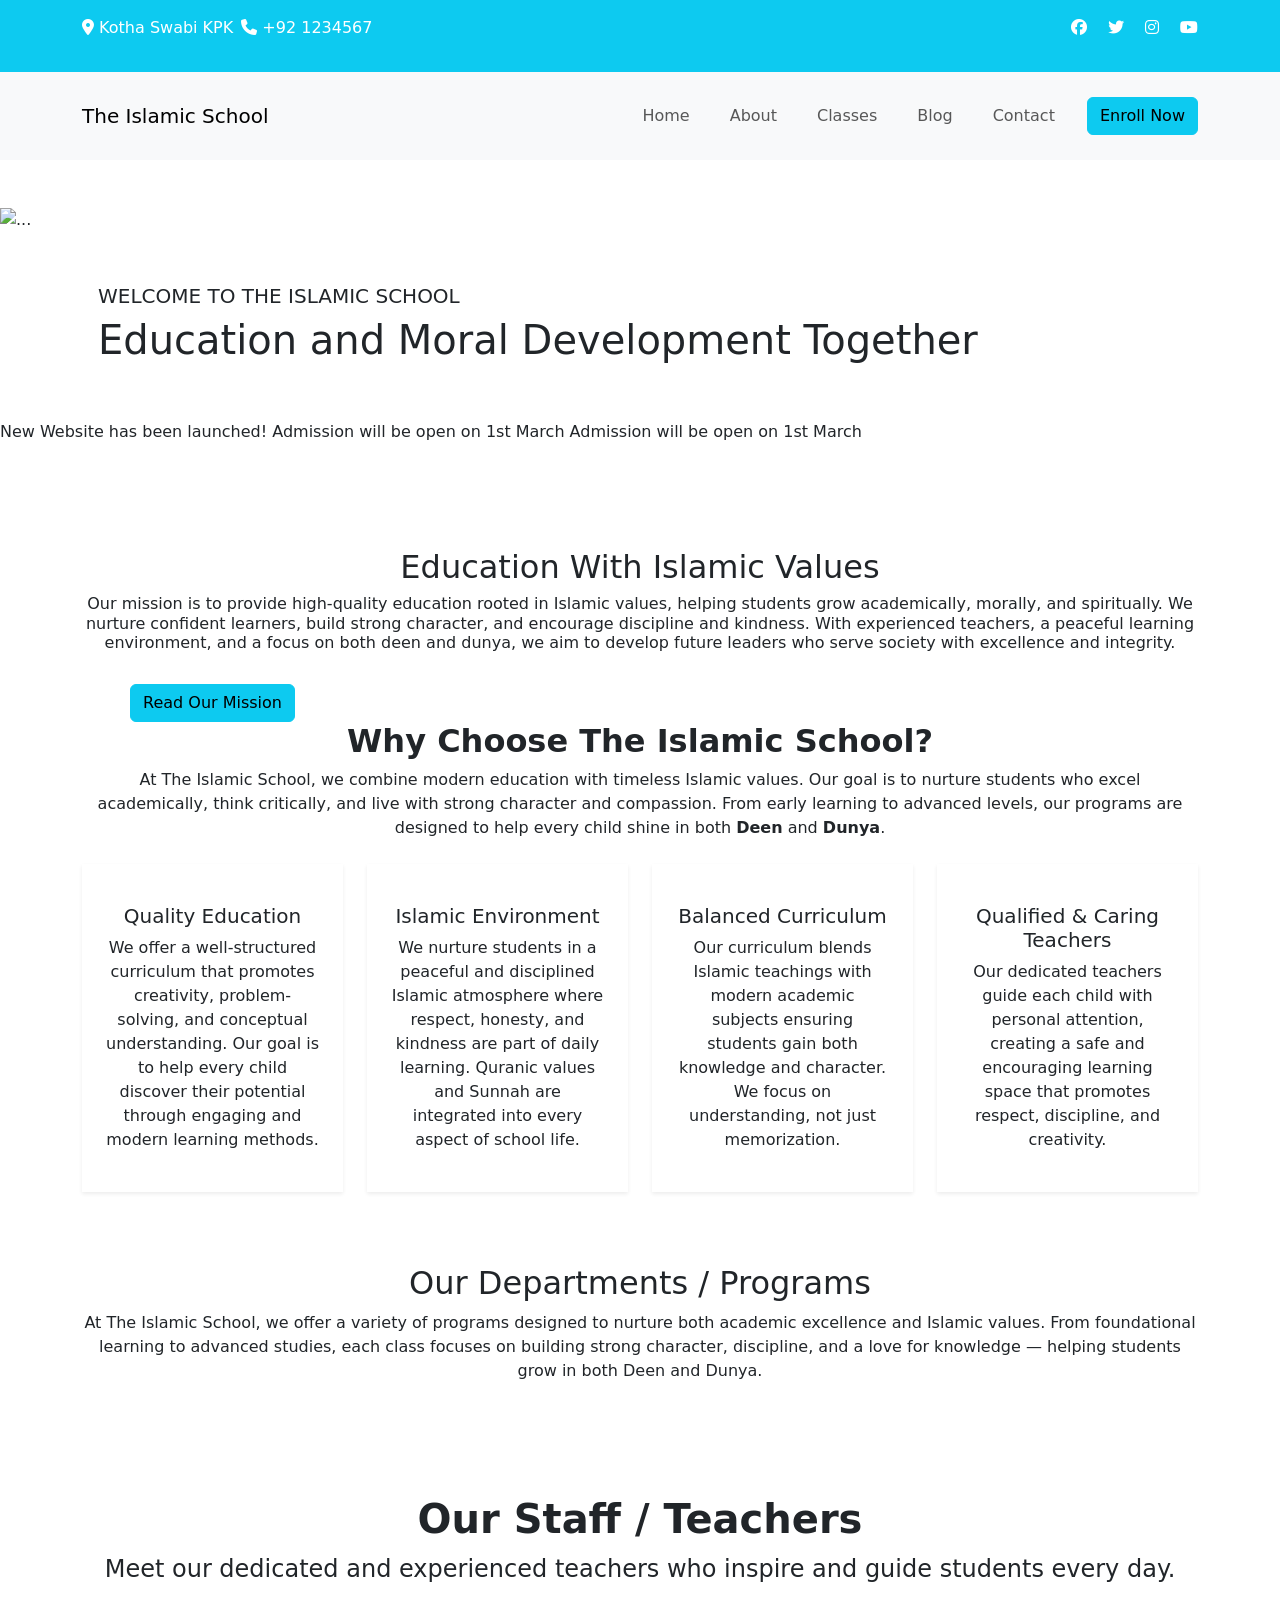
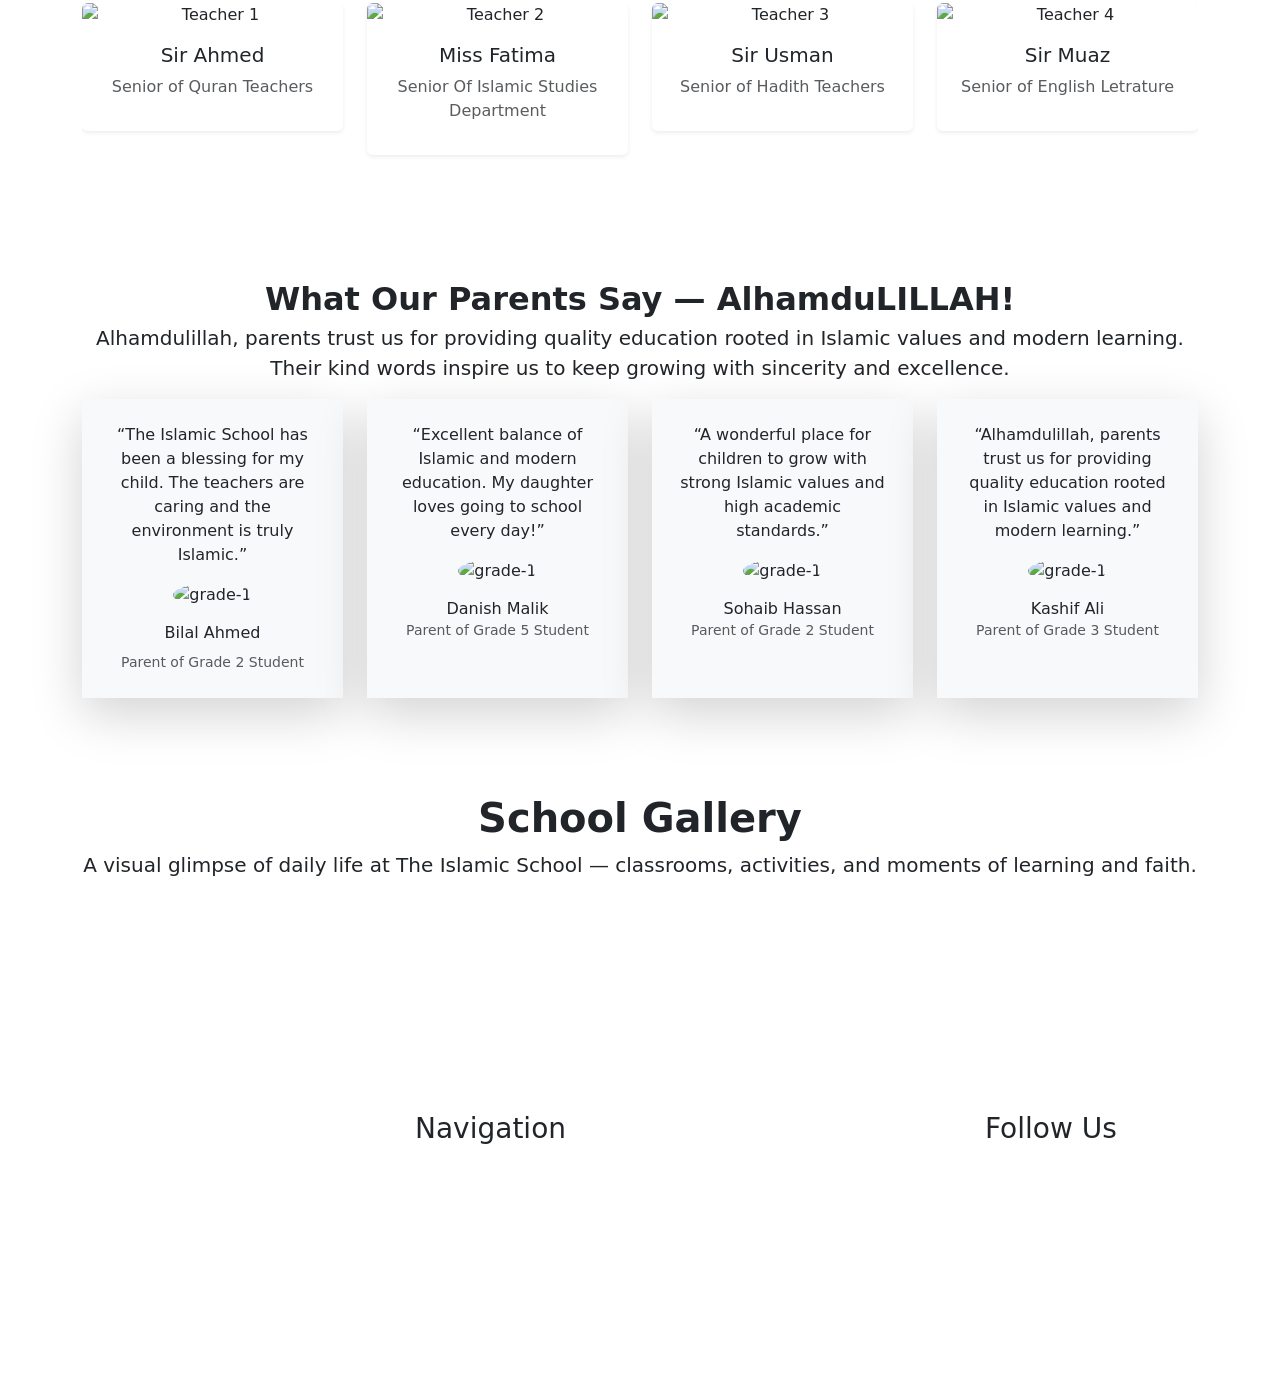
==== index.html @ 8e424a26 "Add files via upload" ====
<!DOCTYPE html>
<html lang="en">
<head>
    <meta charset="UTF-8">
    <meta name="viewport" content="width=device-width, initial-scale=1.0">
    <title>Document</title>
    <link href="https://fonts.googleapis.com/css2?family=Amiri:wght@700&family=Concert+One&display=swap" rel="stylesheet">

     <link rel="stylesheet" href="https://cdnjs.cloudflare.com/ajax/libs/font-awesome/6.5.0/css/all.min.css">

    <link href="https://cdn.jsdelivr.net/npm/bootstrap@5.0.2/dist/css/bootstrap.min.css" rel="stylesheet" integrity="sha384-EVSTQN3/azprG1Anm3QDgpJLIm9Nao0Yz1ztcQTwFspd3yD65VohhpuuCOmLASjC" crossorigin="anonymous">
    <link rel="stylesheet" href="assets/css/style.css">
</head>
<body>  
      <!-- Topbar Start -->
    <div class="topbar expand-lg bg-info py-3"> 
        <div class="container d-flex justify-content-between align-items-start text-white ">
         
         <div class="d-flex justify-content-between gap-2 align-items-start">
            <p>  <i class="fa-solid fa-location-dot"></i>
          <a 
  class="text-white text-decoration-none" 
  href="https://www.google.com/maps?q=kotha+swabi+kpk+pakistan" 
  target="_blank">Kotha Swabi KPK
</a></p>
<p>
    <i class="fa-solid fa-phone "></i>
    <a href="tel:+923001234567" class="text-white text-decoration-none">
      +92 1234567
    </a>
  </p>
        </div>
      
        <div>
        <a class="text-white me-3 " href="#"><i class="fa-brands fa-facebook"></i></a>
        <a class="text-white me-3" href="#"><i class="fa-brands fa-twitter"></i></a>
        <a class="text-white me-3" href="#"><i class="fa-brands fa-instagram"></i></a>
        <a class="text-white " href="#"><i class="fa-brands fa-youtube"></i></a>
      </div>
     </div>
     </div>
   
    <!-- Topbar End -->
    
   <!-- Navbar START -->
    <nav class="navbar navbar-expand-lg navbar-light bg-light py-4">
  <div class="container">
    <a class="navbar-brand text-nowrap" href="#">The Islamic School</a>
    <button class="navbar-toggler navbar-toggler-icon-white"
 type="button" data-bs-toggle="collapse" data-bs-target="#navbarNav" aria-controls="navbarNav" aria-expanded="false" aria-label="Toggle navigation">
      <span class="navbar-toggler-icon"></span>
    </button>
    <div class="collapse navbar-collapse" id="navbarNav">
      <ul class="navbar-nav ms-auto align-items-center gap-lg-4">
        <li class="nav-item">
          <a class="nav-link " aria-current="page" href="index.html">Home</a>
        </li>
        <li class="nav-item">
          <a class="nav-link" href="about.html">About</a>
        </li>
         <li class="nav-item">
          <a class="nav-link" href="classes.html">Classes</a>
        <li class="nav-item">
          <a class="nav-link" href="blog.html">Blog</a>
        </li>
        <li class="nav-item">
          <a class="nav-link" href="contact.html">Contact</a>
        </li>
       <li class="nav-item">
  <button type="button" class="btn btn-info enroll-btn" onclick="window.location.href='admission.html'">
    Enroll Now
  </button>
</li>

      </ul>
    </div>
  </div>
</nav>
 <!-- NAv End -->


  <!-- START HERO SECTION -->

  <section class="hero expand-lg py-5">

   <div id="carouselExampleIndicators" class="carousel slide" data-bs-ride="carousel">
  <div class="carousel-indicators">
    <button type="button" data-bs-target="#carouselExampleIndicators" data-bs-slide-to="0" class="active" aria-current="true" aria-label="Slide 1"></button>
    <button type="button" data-bs-target="#carouselExampleIndicators" data-bs-slide-to="1" aria-label="Slide 2"></button>
    <button type="button" data-bs-target="#carouselExampleIndicators" data-bs-slide-to="2" aria-label="Slide 3"></button>
     <button type="button" data-bs-target="#carouselExampleIndicators" data-bs-slide-to="3" aria-label="Slide 4"></button>
  </div>
  <div class="carousel-inner">
    <div class="carousel-item active data-bs-interval=4000">
      <img src="assets/images/banners/istockphoto-1204702618-612x612.jpg" class="d-block w-100" alt="...">
    </div>
    <div class="carousel-item">
      <img src="assets/images/banners/11khan.jpg" class="d-block w-100" alt="...">
    </div>
    <div class="carousel-item">
      <img src="assets/images/banners/premium_photo-1726761617874-2da9bc40a89e.avif" class="d-block w-100" alt="...">
    </div>
     <div class="carousel-item">
      <img src="assets/images/banners/istockphoto-1463898431-612x612.jpg" class="d-block w-100" alt="...">
    </div>
  </div>

</div>

<div class="container">
  <div class="text  expand-lg py-5  ">
   <h5 class="head pt-1 fw-900 px-3">WELCOME TO THE ISLAMIC SCHOOL</h5>
  <h1 class="parag fw-900 px-3 ">Education and Moral Development Together</h1>
 
</div>
</div>
  
  <div class="news-ticker">
  <div class="ticker-content">
    <span>New Website has been launched! </span>
    <span>Admission will be open on 1st March </span>
    <span>Admission will be open on 1st March </span>
  </div>
</div>
 </section>

 <intro-section class="introsection expand-lg py-5 ">
       <div class="container d-flex justify-content-between align-items-center mt-5">
        <div class="picture expand-lg py-5 ">
            </div>
        <div class="our-mission expand-lg"> 
          <h2 class="heading pt-2 px-4 fw-900 text-center" >Education With Islamic Values</h2>
          <h6 class="text-center text-dark">Our mission is to provide high-quality education rooted in Islamic values, helping students grow academically, morally, and spiritually. We nurture confident learners, build strong character, and encourage discipline and kindness. With experienced teachers, a peaceful learning environment, and a focus on both deen and dunya, we aim to develop future leaders who serve society with excellence and integrity.</h6>

            <button   type="button " class="btn btn-info our-mission-btn btn mt-4 mx-5  ">Read Our Mission</button>
       </div>

       </div>
      </intro-section>
       
      <feature class="feature expand-lg py-5">
        <div class="container">
          <h2 class="feature-title fw-bold text-center">Why Choose The Islamic School?</h2>
         <p class="feature-desc text-center text-dark">
         At The Islamic School, we combine modern education with timeless Islamic values. 
      Our goal is to nurture students who excel academically, think critically, and live 
      with strong character and compassion. From early learning to advanced levels, 
      our programs are designed to help every child shine in both <strong>Deen</strong> and <strong>Dunya</strong>.
         </p>
         <div class="feature-card">
          <div class="row mt-4">
  <div class="col-md-6 col-sm-6 col-lg-3 mb-4">
    <div class="feature-box box-1 p-4 shadow-sm">
      <i class="bi bi-book fs-1 text-primary"></i>
      <h5 class="mt-3 text-center hd">Quality Education</h5>
      <p class="text-center text-dark"> We offer a well-structured curriculum that promotes creativity, problem-solving, 
      and conceptual understanding. Our goal is to help every child discover their potential 
      through engaging and modern learning methods.</p>
    </div>
  </div>

  <div class="col-md-6 col-sm-6 mb-4 col-lg-3 ">
    <div class="feature-box box-2 p-4 shadow-sm">
      <i class="bi bi-moon-stars fs-1 text-primary"></i>
      <h5 class="mt-3 text-center hd">Islamic Environment</h5>
      <p class=" text-center text-dark"> We nurture students in a peaceful and disciplined Islamic atmosphere 
      where respect, honesty, and kindness are part of daily learning. 
      Quranic values and Sunnah are integrated into every aspect of school life.</p>
    </div>
  </div>

     <div class="col-md-6 col-sm-6 mb-4 col-lg-3 ">
    <div class="feature-box box-3 p-4 shadow-sm">
      <i class="bi bi-book fs-1 text-primary"></i>
      <h5 class="mt-3 text-center hd">Balanced Curriculum</h5>
      <p class="text-center  text-dark"> Our curriculum blends Islamic teachings with modern academic subjects
          ensuring students gain both knowledge and character. 
          We focus on understanding, not just memorization.</p>
    </div>
  </div>

  <div class="col-md-6 col-sm-6 mb-4 col-lg-3 ">
    <div class="feature-box box-4 p-4 shadow-sm">
      <i class="bi bi-moon-stars fs-1 text-primary"></i>
      <h5 class="mt-3  text-center hd">Qualified & Caring Teachers</h5>
      <p class=" text-center text-dark"> Our dedicated teachers guide each child with personal attention, 
          creating a safe and encouraging learning space that promotes respect, 
          discipline, and creativity.</p>
    </div>
  </div>
</div>

         </div>
         </div>
      </feature>




      <department-section class="department expand-lg py-5">
        <div class="container mt-5">
          <div class="department-title fw-900 text-center"><h2>Our Departments / Programs</h2></div>
          <div class="department-desc text-center text-dark">
            <p>At The Islamic School, we offer a variety of programs designed to nurture both academic excellence and Islamic values. From foundational learning to advanced studies, each class focuses on building strong character, discipline, and a love for knowledge — helping students grow in both Deen and Dunya.</p>
          </div>

        <div class="department-card">
          <div class="row ">
            <div class="col-md-6 col-sm-6 mb-4 col-lg-3">
              <div class="image">
              <img src="assets/images/intro-section/image-00.png" class="img-fluid rounded shadow" alt="">
            </div>
            </div>
            

         
           <div class="col-md-6 col-sm-6 mb-4 col-lg-3">
              <div class="image">
              <img src="assets/images/gallery/images (8).jpg" class="img-fluid rounded shadow" alt="">
            </div>
            </div>
             <div class="col-md-6 col-sm-6 mb-4 col-lg-3">
               <div class="image">
              <img src="assets/images/intro-section/khannn.png" class="img-fluid rounded shadow" alt="">
            </div>
            </div>

              <div class="col-md-6 col-sm-6 mb-4 col-lg-3">
              <div class="image">
              <img src="assets/images/intro-section/kids.jpg" class="img-fluid rounded shadow" alt="">
            </div>
            </div>

          </div>
         
        


         
          <div class="row">
            <div class="col-md-6 col-sm-6 mb-4 col-lg-3">
              <div class="image">
              <img src="assets/images/gallery/images (11).jpg" class="img-fluid rounded shadow" alt="">
            </div>
            </div>
            
           <div class="col-md-6 col-sm-6 mb-4 col-lg-3">
              <div class="image">
              <img src="assets/images/intro-section/lab-boys.webp" class="img-fluid rounded shadow" alt="">
            </div>
            </div>

             <div class="col-md-6 col-sm-6 mb-4 col-lg-3">
               <div class="image">
              <img src="assets/images/intro-section/lab-girls.jpg" class="img-fluid rounded shadow" alt="">
            </div>
            </div>

              <div class="col-md-6 col-sm-6 mb-4 col-lg-3">
              <div class="image">
              <img src="assets/images/intro-section/strike ball.png" class="img-fluid rounded shadow" alt="">
            </div>
            </div>

          </div>
          </div>
          </div>

      </department-section>



    <teacher-section class="teachers-section py-5 bg-light">
  <div class="container text-center">
    <h2 class=" teacher-title fw-bold mb- fs-1">Our Staff / Teachers</h2>
      <p class=" teacher-desc text-center fw-500 fs-4 text-dark">Meet our dedicated and experienced teachers who inspire and guide students every day.</p>
    <div id="teacherCarousel" class="carousel slide carousel-fade" data-bs-ride="carousel" data-bs-interval="3000">
      
    
     

      <div class="carousel-inner">

       
        <div class="carousel-item active">
          <div class="row justify-content-center">
            
            <div class="col-md-6 col-sm-6 col-lg-3 mb-4">
              <div class="card border-0 shadow-sm">
                <img src="assets/images/teachers/teacher-1_compressed.jpg" class="card-img-top rounded" alt="Teacher 1">
                <div class="card-body">
                  <h5 class="card-title">Sir Ahmed</h5>
                  <p class="text-muted"> Senior of Quran Teachers</p>
                </div>
              </div>
            </div>

            <div class="col-md-6 col-sm-6 col-lg-3 mb-4">
              <div class="card border-0 shadow-sm">
                <img src="assets/images/teachers/maths (1) (1).png" class="card-img-top rounded" alt="Teacher 2">
                <div class="card-body">
                  <h5 class="card-title">Miss Fatima</h5>
                  <p class="text-muted">Senior Of Islamic Studies Department</p>
                </div>
              </div>
            </div>

            <div class="col-md-6 col-sm-6 col-lg-3 mb-4">
              <div class="card border-0 shadow-sm">
                <img src="assets/images/teachers/teacher-2_compressed.jpg" class="card-img-top rounded" alt="Teacher 3">
                <div class="card-body">
                  <h5 class="card-title">Sir Usman</h5>
                  <p class="text-muted"> Senior of Hadith Teachers</p>
                </div>
              </div>
            </div>

             <div class="col-md-6 col-sm-6 col-lg-3 mb-4">
              <div class="card border-0 shadow-sm">
                <img src="assets/images/teachers/teacher-5_compressed.jpg" class="card-img-top rounded" alt="Teacher 4">
                <div class="card-body">
                  <h5 class="card-title">Sir Muaz</h5>
                  <p class="text-muted">Senior of English Letrature</p>
                </div>
              </div>
            </div>
          </div>
        </div>

        
        <div class="carousel-item">
          <div class="row justify-content-center">
            
            <div class="col-md-6 col-sm-6 col-lg-3 mb-4">
              <div class="card border-0 shadow-sm">
                <img src="assets/images/teachers/maths.png" class="card-img-top rounded" alt="Teacher 5">
                <div class="card-body">
                  <h5 class="card-title">Miss Ayesha</h5>
                  <p class="text-muted">Senior of Science Department</p>
                </div>
              </div>
            </div>

             <div class="col-md-6 col-sm-6 col-lg-3 mb-4">
              <div class="card border-0 shadow-sm">
                <img src="assets/images/teachers/teacher-1_compressed.jpg" class="card-img-top rounded" alt="Teacher 6">
                <div class="card-body">
                  <h5 class="card-title">Sir Yaseen</h5>
                  <p class="text-muted">Senior Teacher of Tafseer</p>
                </div>
              </div>
            </div>

            <div class="col-md-6 col-sm-6 col-lg-3 mb-4">
              <div class="card border-0 shadow-sm">
                <img src="assets/images/teachers/row-2-column-11.png" class="card-img-top rounded" alt="Teacher 7">
                <div class="card-body">
                  <h5 class="card-title">Sir Salman</h5>
                  <p class="text-muted">Senior of Maths Teachers</p>
                </div>
              </div>
            </div>

             <div class="col-md-6 col-sm-6 col-lg-3 mb-4">
              <div class="card border-0 shadow-sm">
                <img src="assets/images/teachers/phy-ins.jpg" class="card-img-top rounded" alt="Teacher 8">
                <div class="card-body">
                  <h5 class="card-title">Sir Danyal</h5>
                  <p class="text-muted">Physical training Instractor</p>
                </div>
              </div>
            </div>

          </div>
        </div>
      </div>

    </div>
  </div>
</teacher-section>

 <section class="testimonials expand-lg py-5">
  <div class="container mt-5  text-center">
    <div class="testimonials-title fs-2 fw-900 fw-bold  text-center">What Our Parents Say — AlhamduLILLAH!</div>
        <div class="testimonials-desc">
          <p class="fs-5  text-center text-dark">Alhamdulillah, parents trust us for providing quality education rooted in Islamic values and modern learning. Their kind words inspire us to keep growing with sincerity and excellence.</p>
        </div>

        <div class="testimonials-cards">
          <div class="row g-4">
            <div class="col-12 col-sm-6 col-md-6 col-lg-3">
              <div class="cardp shadow-lg p-4 h-100 bg-light">
                 <i class="bi bi-moon-stars fs-1 text-primary"></i>

                <p text-muted>“The Islamic School has been a blessing for my child. The teachers are caring and the environment is truly Islamic.”</p>
                <div class="">
                  <img src="assets/images/parents/grade-1.jpg" class="rounded-circle" alt="grade-1" width="80px" height="80px">
                   <h6 class="mb- mt-3">Bilal Ahmed</h6>
              <small class="text-muted">Parent of Grade 2 Student</small>
                </div>

              </div>
              </div>

                <div class="col-12 col-sm-6 col-md-6 col-lg-3">
              <div class="cardp shadow-lg p-4 h-100 bg-light">
               <i class="bi bi-book fs-1 text-primary"></i>
               <p >“Excellent balance of Islamic and modern education. My daughter loves going to school every day!”</p>
                <div class="">
                  <img src="assets/images/parents/grade-5.jpg" class="rounded-circle" alt="grade-1" width="80px" height="80px">
                   <h6 class="mb-0 mt-3">Danish Malik</h6>
              <small class="text-muted">Parent of Grade 5 Student</small>
                </div>

              </div>
            </div>

              <div class="col-12 col-sm-6 col-md-6 col-lg-3">
              <div class="cardp shadow-lg p-4 h-100 bg-light">
                  <i class="bi bi-book fs-1 text-dark"></i>
                <p>“A wonderful place for children to grow with strong Islamic values and high academic standards.”</p>
                <div class="">
                  <img src="assets/images/parents/grade-2.webp" class="rounded-circle" alt="grade-1" width="80px" height="80px">
                   <h6 class="mb-0 mt-3">Sohaib Hassan</h6>
              <small class="text-muted">Parent of Grade 2 Student</small>
                </div>

              </div>
              </div>


              <div class="col-12 col-md-6 col-sm-6  col-lg-3 ">
                <div class="cardp shadow-lg p-4 h-100 bg-light">
                <i class="bi bi-book fs-1 text-primary"></i>
                <p >“Alhamdulillah, parents trust us for providing quality education rooted in Islamic values and modern learning.”</p>
                <div class="">
                  <img src="assets/images/parents/grade-3.jpg" class="rounded-circle" alt="grade-1" width="80px" height="80px">
                   <h6 class="mb-0 mt-3">Kashif Ali</h6>
              <small class="text-muted">Parent of Grade 3 Student</small>
                </div>

              </div>
              </div>

              </div>
              </div>

 </section>

      <section class="gallery expand-lg py-5 text-center">
        <div class="container">
          <div>
            <h2  class="gallery-title fs-1 fw-900 fw-bold">School Gallery</h2></div>
          <div class="gallery-desc fw-500 fs-5 ">
            <p>A visual glimpse of daily life at The Islamic School — classrooms, activities, and moments of learning and faith.</p>
          </div>
        

        <div class="gallery-cards ">
          <div class="row">
            <div class="col-12 col-sm-6 col-md-6 col-lg-3">
              <div class="image">
               <img src="assets/images/gallery/image-13.jpg" class="img-fluid rounded" alt="" height="250px">
              </div>
             </div>
           


             <div class="col-12 col-sm-6 col-md-6 col-lg-3">
              <div class="image">
               <img src="assets/images/gallery/image-16.jpg" class="img-fluid rounded" alt="" height="250px">
              </div>
             </div>


             <div class="col-12 col-sm-6 col-md-6 col-lg-3">
              <div class="image">
              <img src="assets/images/gallery/image-4.jpg" class="img-fluid rounded" alt="" height="250px">
              </div>
             </div>

              <div class="col-12 col-sm-6 col-md-6 col-lg-3">
              <div class="image">
              <img src="assets/images/gallery/image-6.avif" class="img-fluid rounded" alt="" height="250px">
              </div>
             </div>

          </div>


          <div class="row mt-4">
            <div class="col-12 col-sm-6 col-md-6 col-lg-3">
              <div class="image">
               <img src="assets/images/gallery/image-122 (2).jpg" class="img-fluid rounded" alt="" height="250px">
              </div>
             </div>
           


             <div class="col-12 col-sm-6 col-md-6 col-lg-3">
              <div class="image">
               <img src="assets/images/gallery/image-14.webp" class="img-fluid rounded" alt="" height="250px">
              </div>
             </div>


             <div class="col-12 col-sm-6 col-md-6 col-lg-3">
              <div class="image">
              <img src="assets/images/gallery/images (4).jpg" class="img-fluid rounded" alt="" height="250px">
              </div>
             </div>

              <div class="col-12 col-sm-6 col-md-6 col-lg-3">
              <div class="image">
              <img src="assets/images/gallery/image-22.avif" class="img-fluid rounded" alt="" height="250px">
              </div>
             </div>

          </div>

          <div class="row mt-4">
            <div class="col-12 col-sm-6 col-md-6 col-lg-3">
              <div class="image">
               <img src="assets/images/gallery/image-66.avif" class="img-fluid rounded" alt="" height="250px">
              </div>
             </div>
           


             <div class="col-12 col-sm-6 col-md-6 col-lg-3">
              <div class="image">
               <img src="assets/images/gallery/istockphoto-950609474-1024x1024.jpg" class="img-fluid rounded" alt="" height="250px">
              </div>
             </div>


             <div class="col-12 col-sm-6 col-md-6 col-lg-3">
              <div class="image">
              <img src="assets/images/gallery/image-77.avif" class="img-fluid rounded" alt="" height="250px">
              </div>
             </div>

              <div class="col-12 col-sm-6 col-md-6 col-lg-3">
              <div class="image">
              <img src="assets/images/intro-section/islamic.png" class="img-fluid rounded" alt="" height="250px">
              </div>
             </div>

          </div>

        </div>
        </div>
 </section>


 <section class="footer py-5">
  <div class="container">

    <div class="row">
      <div class="col-12 col-sm-6 col-md-6 col-lg-3">
        <div class="1st text-white">
        <div class="logo"><h3>The Islamic School</h3></div>
        <div class="tagline"><p>Blending Islamic Values with Modern Education</p></div>
        </div>
      </div>

       <div class="col-12 col-sm-6 col-md-6 col-lg-3">
        <div class="2nd">
          <div class="Quick-links px-5">
            <h3>Navigation</h3>
            <ul class="list-unstyled">
              <li ><a class="text-decoration-none text-white" href="#">Home</a></li>
              <li ><a class="text-decoration-none text-white" href="#">About Us</a></li>
              <li ><a class="text-decoration-none text-white" href="#">Classes</a></li>
              <li ><a class="text-decoration-none text-white" href="#">Gallery</a></li>
              <li ><a class="text-decoration-none text-white" href="#">Contact</a></li>
            </ul>

          </div>
        </div>
       </div>

       <div class="col-12 col-sm-6 col-md-6 col-lg-3">
        <div class="2nd">
        <div class="contact text-white">
  <h3>Contact Us</h3>

  <p class="me-3">
   
   <i class="fa-solid fa-location-dot"></i>
          <a 
  class="text-white text-decoration-none" 
  href="https://www.google.com/maps?q=kotha+swabi+kpk+pakistan" 
  target="_blank">Kotha Swabi Kpk
</a>
  </p>

  <p class="me-3">
    <i class="fa-solid fa-phone"></i>
    <a href="tel:+923001234567" class="text-white text-decoration-none">
      +92 1234567
    </a>
  </p>

  <p class="me-3">
    <i class="fa-regular fa-envelope"></i>
    <a href="mailto:info@theislamicschool.com" class="text-white text-decoration-none">
      info@theislamicschool.com
    </a>
  </p>
</div>

      </div>
      </div>
       <div class="col-12 col-sm-6 col-md-6 col-lg-3">
        <div class="4th">
          <div class="social-madia-links px-5">
            <h3>Follow Us</h3>
            <ul class="list-unstyled ">
              <li><a class="text-white me-3 text-decoration-none  " href="#"><i class="fa-brands fa-facebook"></i>Facebook</a></li>
              <li><a class="text-white me-3  text-decoration-none " href=""><i class="fa-brands fa-instagram"></i>Instagram</a></li>
              <li><a class="text-white me-3 text-decoration-none " href=""><i class="fa-brands fa-youtube"></i>YouTube</a></li>
              <li><a class="text-white me-3 text-decoration-none " href=""><i class="fa-brands fa-whatsapp"></i>WhatsApp</a></li>
              <li><a class="text-white text-decoration-none  " href="#"><i class="fa-brands fa-twitter"></i>Twitter</a></li>
            </ul>
            
          </div>
        </div>
       </div>
    </div>

    <div class="row">
      <div class="col-12 ">
        <div class="copy-right text-center text-white ">
          <h6>© 2025 The Islamic School — All Rights Reserved</h6>
          <h6> <i>Made with by "Muhammad Ahsan Bashir”</i></h6>
        </div>
      </div>
    </div>

  </div>

  <button id="scrollTopBtn"><i class="fa-solid fa-arrow-up"></i></button>

 </section>

 <script src="https://cdn.jsdelivr.net/npm/bootstrap@5.0.2/dist/js/bootstrap.bundle.min.js" integrity="sha384-MrcW6ZMFYlzcLA8Nl+NtUVF0sA7MsXsP1UyJoMp4YLEuNSfAP+JcXn/tWtIaxVXM" crossorigin="anonymous"></script>   

 <script>
  const scrollBtn = document.getElementById("scrollTopBtn");

  window.addEventListener("scroll", () => {
    if (window.scrollY > 300) {
      scrollBtn.style.display = "block";
    } else {
      scrollBtn.style.display = "none";
    }
  });

  scrollBtn.addEventListener("click", () => {
    window.scrollTo({
      top: 0,
      behavior: "smooth"
    });
  });



</script>


</body>
</html>
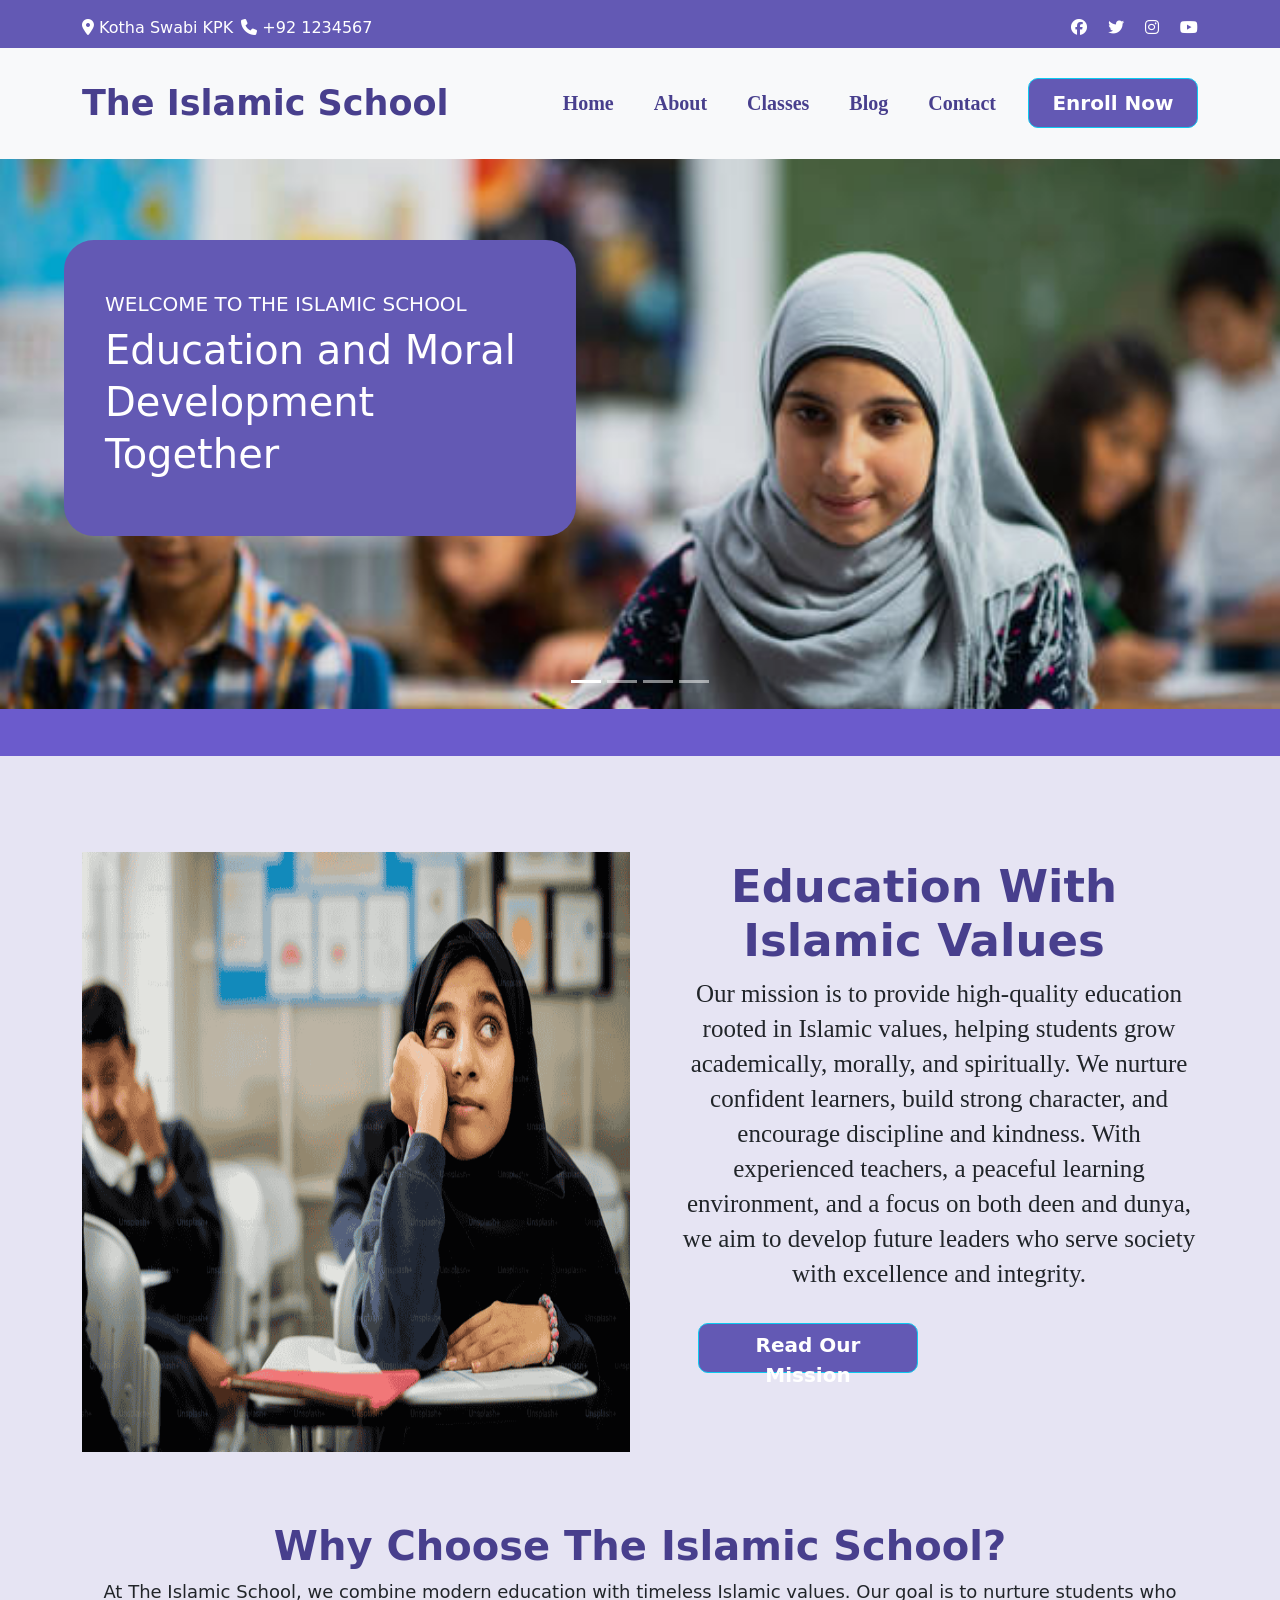
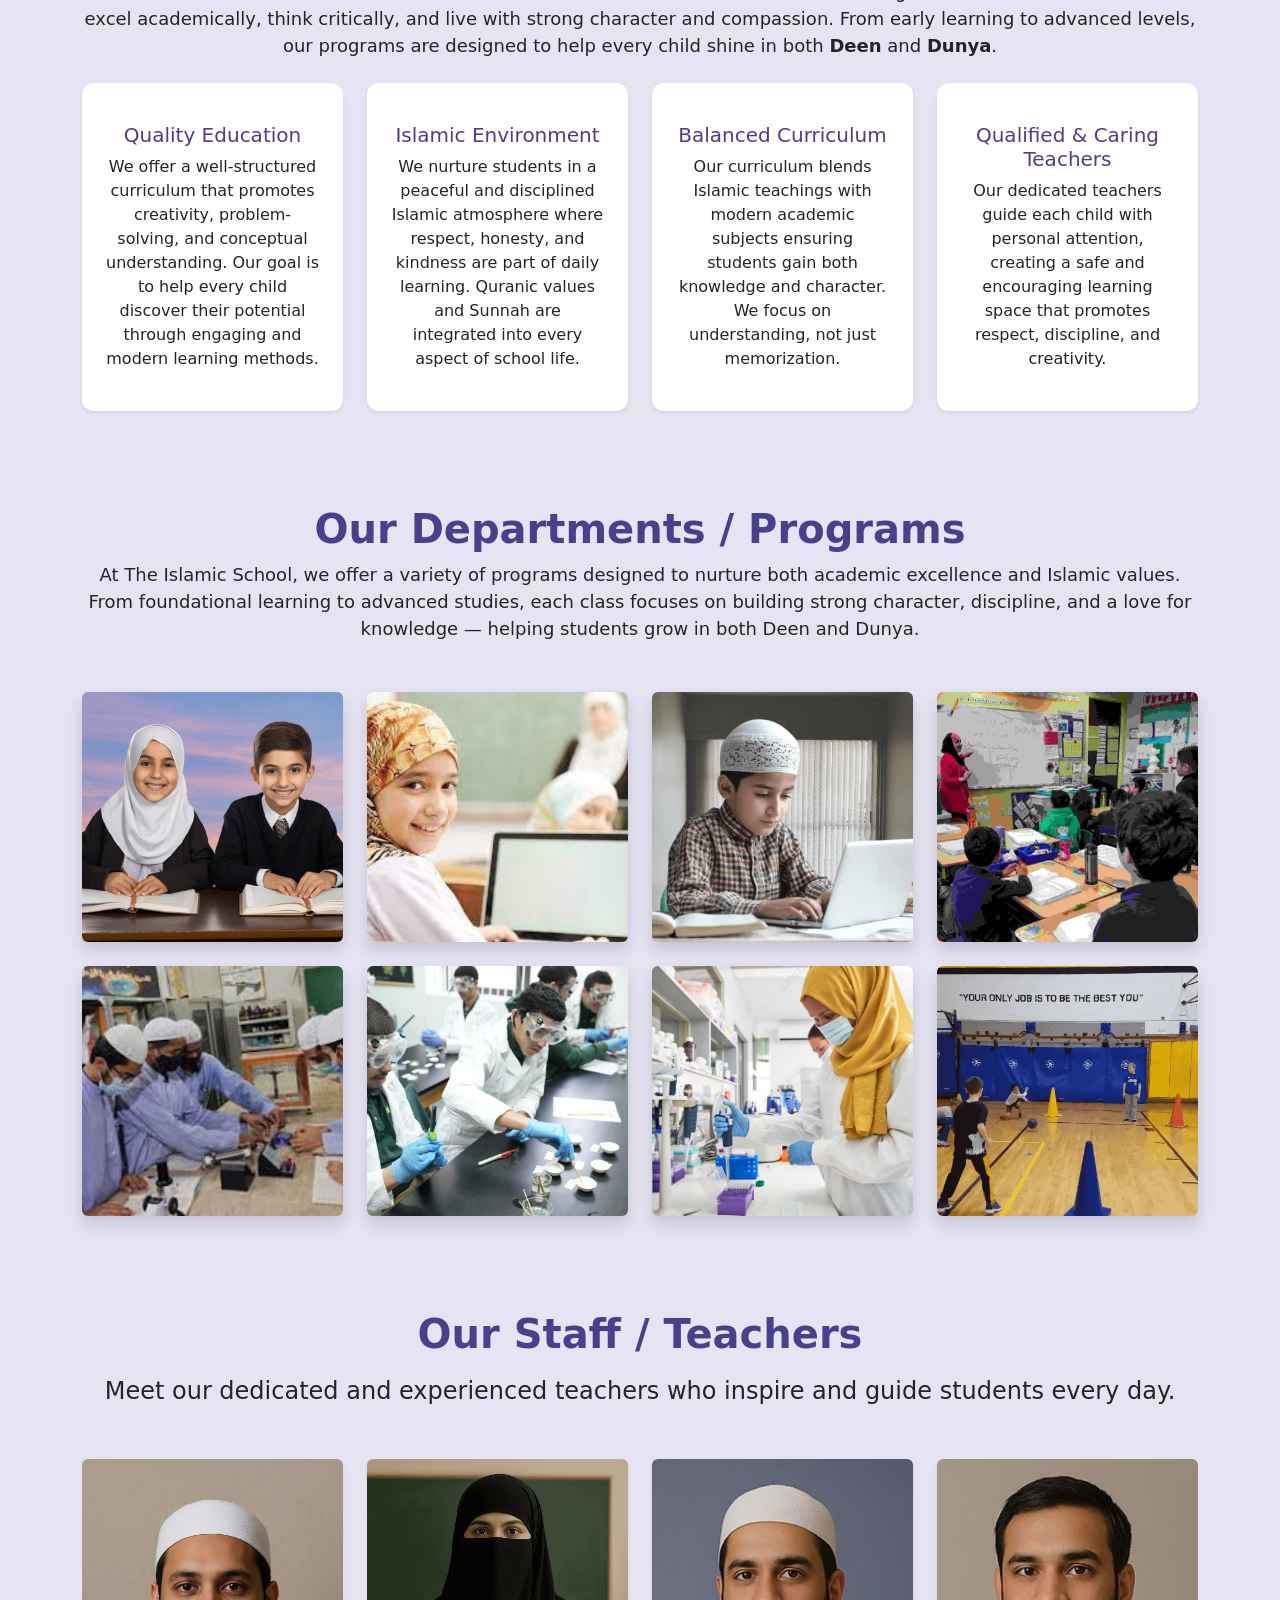
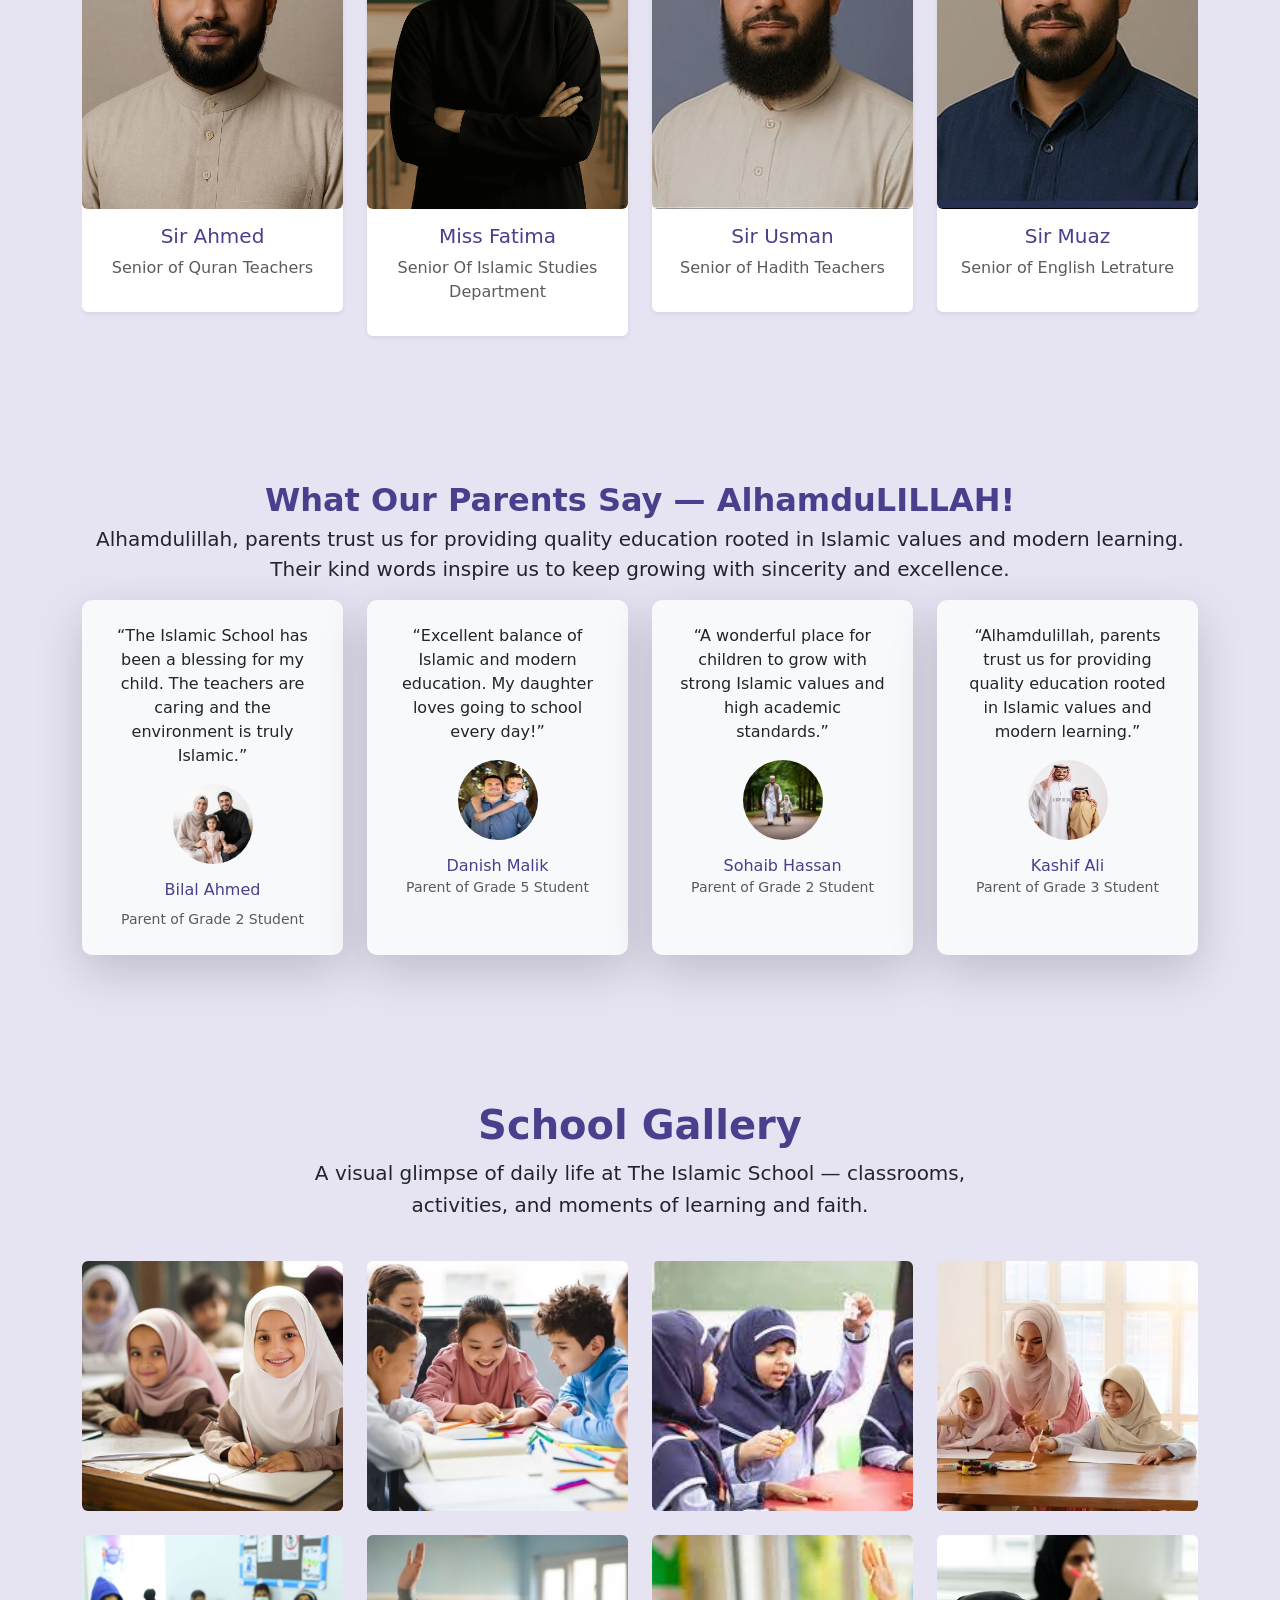
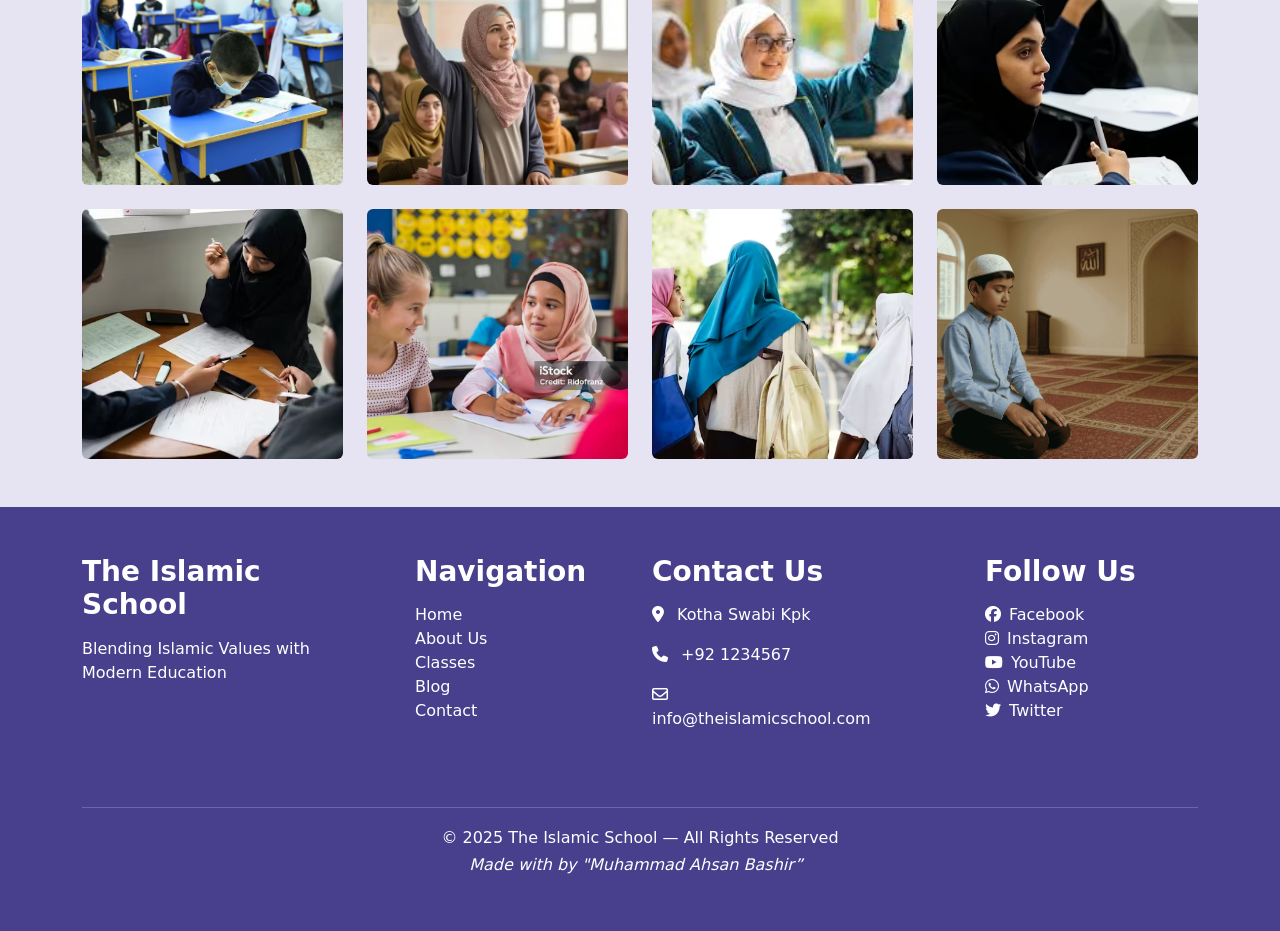
==== commit 2ff6a10c: "Add files via upload" ====
--- a/index.html
+++ b/index.html
@@ -333,7 +333,7 @@
             
             <div class="col-md-6 col-sm-6 col-lg-3 mb-4">
               <div class="card border-0 shadow-sm">
-                <img src="assets/images/teachers/maths.png" class="card-img-top rounded" alt="Teacher 5">
+                <img src="assets/images/teachers/maths (1) (1).png" class="card-img-top rounded" alt="Teacher 5">
                 <div class="card-body">
                   <h5 class="card-title">Miss Ayesha</h5>
                   <p class="text-muted">Senior of Science Department</p>
@@ -569,11 +569,11 @@
           <div class="Quick-links px-5">
             <h3>Navigation</h3>
             <ul class="list-unstyled">
-              <li ><a class="text-decoration-none text-white" href="#">Home</a></li>
-              <li ><a class="text-decoration-none text-white" href="#">About Us</a></li>
-              <li ><a class="text-decoration-none text-white" href="#">Classes</a></li>
-              <li ><a class="text-decoration-none text-white" href="#">Gallery</a></li>
-              <li ><a class="text-decoration-none text-white" href="#">Contact</a></li>
+              <li ><a class="text-decoration-none text-white" href="index.html">Home</a></li>
+              <li ><a class="text-decoration-none text-white" href="about.html">About Us</a></li>
+              <li ><a class="text-decoration-none text-white" href="classes.html">Classes</a></li>
+              <li ><a class="text-decoration-none text-white" href="blog.html">Blog</a></li>
+              <li ><a class="text-decoration-none text-white" href="contact.html">Contact</a></li>
             </ul>
 
           </div>
--- a/assets/css/style.css
+++ b/assets/css/style.css
@@ -0,0 +1,1504 @@
+
+body{
+  background-color: #F8F9FA;
+}
+.abc a{
+    padding-right: 10px;
+}
+
+.topbar{
+  height:3rem;
+     flex-wrap: wrap;
+      background-color:#6359b4 !important;
+}
+
+.topbar .container {
+  flex-wrap: wrap;
+  gap: 10px;
+}
+.topbar a {
+  text-decoration: none;
+}
+
+.topbar a:hover {
+  color: #ffda79 !important;  /* soft golden shade */
+  text-decoration: underline !important;
+}
+.topbar i:hover {
+  transform: scale(1.2);
+  transition: transform 0.3s ease;
+  color: #ffda79;
+}
+
+@media (max-width: 414px) {
+  .topbar .container {
+    font-size: 13px;
+  }
+}
+
+
+.navbar-brand{
+ 
+ font-family:"Ameri" serif;
+font-size: 35px;
+font-weight: 700;
+color: #483F8D !important; 
+} 
+
+.navbar {
+  position: sticky;
+  top: 0;
+  z-index: 999;
+}
+
+.navbar-nav {
+    height: auto;
+}
+ .nav-link{
+      font-size: 20px;
+      font-weight: 900;
+      font-family: "Concert One", cursive;
+      text-decoration: none;
+      color: #483F8D !important;
+    
+     
+}
+.navbar-nav .nav-link{
+    display: block;
+}
+
+.navbar-nav .nav-link  {
+    position: relative;
+    transition: color 0.3s ease;
+}
+
+.navbar-nav .nav-link::after{
+    content: '';
+    position: absolute;
+    left: 0;
+    bottom: -10px;
+    width: 0;
+    height: 2px;
+    background-color: #483F8D !important;
+    transition: width 0.3s ease;
+}
+@media (max-width:600px){
+  .navbar-nav .nav-link::after{
+    content: '';
+    position: absolute;
+    left: 0;
+    bottom: 2px !important;
+    width: 0;
+    height: 2px;
+    background-color: #483F8D !important;
+    transition: width 0.3s ease;
+
+}
+}
+
+.navbar-nav .nav-link:hover::after,
+.navbar-nav .nav-link.active::after{
+     background-color: #483F8D !important;
+    width: 100%;
+}
+
+.navbar-nav .nav-link::after {
+  transition: width 0.3s ease, background-color 0.3s ease;
+}
+
+
+
+.navbar-nav .nav-link:hover{
+    color: rgb(5, 29, 58) !important;
+    
+    transform: scale(1.05);
+   
+}
+.navbar-toggler{
+    color:  #483F8D !important;
+}
+.enroll-btn{
+     width: 170px;
+     height: 50px;
+       background-color: #6359b4 !important;
+     border-radius: 10px ;
+     font-size: 20px;
+     font-weight: 700;
+     color:#fff;
+     transition: 0.3s ease;
+
+}
+
+.enroll-btn:hover{
+     background-color: #6359b4 ;
+    color: white;
+     transform: scale(1.05);
+     box-shadow: 0px 2px 5px   #827da7 ;
+   
+
+}
+
+section{
+  margin-top: 0;
+ 
+}
+.carousel{
+  position: relative;
+}
+.carousel-caption {
+  background: rgba(0, 0, 0, 0.5);
+  border-radius: 10px;
+  padding: 15px;
+  
+}
+ 
+.carousel-caption h5, 
+.carousel-caption p {
+  color: #ffffff;
+}
+.hero {
+    margin-top: 0 !important;
+    padding-top: 0 !important;
+}
+
+.carousel {
+    margin-top: 0 !important;
+}
+
+.button{
+    background-color: rgba(0, 0, 0, 0.5); 
+     border-radius: 10px;
+     padding: 5px;
+
+}
+.carousel-item img{
+  height: 550px;
+  object-fit: cover;
+
+}
+
+.carousel-item img {
+  height: 550px;
+  object-fit: cover;
+  filter: brightness(90%); /* Optional - darken bg for better text visibility */
+}
+
+@media (max-width: 768px) {
+  carousel-item img{
+     height: 300px;
+     object-fit: cover;
+
+  }
+ 
+}
+
+.navbar-toggler {
+  border-color: #483F8D !important;
+}
+.navbar-toggler {
+  margin-left: auto;
+}
+@media (max-width: 400px) {
+  .navbar-brand {
+    font-size: 32px;
+  }
+}
+
+
+.navbar-toggler-icon {
+  background-image: url("data:image/svg+xml,%3csvg viewBox='0 0 30 30' xmlns='http://www.w3.org/2000/svg'%3e%3cpath stroke='rgba(72,63,141,1)' stroke-width='4' stroke-linecap='round' d='M4 7h22M4 15h22M4 23h22'/%3e%3c/svg%3e");
+}
+
+.text{
+  width: 40%;
+  min-width: 260px;
+  padding: 25px;
+  background-color:#6359b4;
+  border-radius: 30px;
+  color: #fff;
+  font-weight: 900;
+  position: absolute;
+  
+  top: 240px; 
+  left: 5%;
+
+  z-index: 10;
+}
+
+.text h5{
+  font-size: 18px;
+}
+
+.text h1{
+  font-size: 32px;
+  line-height: 1.3;
+}
+
+
+.text h5{
+  font-size: 20px !important;
+}
+.text h1{
+font-size: 40px !important;
+}  
+
+@media (max-width: 768px){
+  .text{
+    width: 80%;
+    left: 50%;
+    transform: translateX(-50%);
+    top: 190px;  
+    text-align: center;
+  }
+
+  .text h1{
+    font-size: 24px;
+  }
+}
+
+
+ .news-ticker{
+  width: 100%;
+  background: #6b5bcc; 
+  color: #fff;
+  overflow: hidden;
+  white-space: nowrap;
+  padding: 10px 0;
+  font-size: 18px;
+  display: flex;
+  align-items: center; 
+}
+
+  
+
+.ticker-content span{
+  padding-right: 100px;
+}
+
+.ticker-content {
+  display: inline-block;
+  padding-left: 100%;
+  animation: scrollText 15s linear infinite;
+ 
+}
+
+@keyframes scrollText {
+  0% { transform: translateX(0); }
+  100% { transform: translateX(-100%); }
+} 
+
+ .introsection .container{
+
+    width:90% ;
+    display: flex;
+    justify-content: center;
+    align-items: center;
+    gap:20px;
+  }
+
+
+.picture{
+  width: 50%;
+  height: 600px;
+  background-color: #6359b4;
+  background-image: url("../images/intro-section/width_800.png");
+  background-size:100% 600px;
+  background-position:center;
+}
+
+.our-mission{
+  width: 50%;
+  height: 600px;
+  /* background-color: #6359b4; */
+ 
+}
+
+.our-mission h2{
+  font-family:"ameri" serif;
+  font-size: 45px;
+  color: #483F8D;
+  
+}
+
+.our-mission h6{
+     font-family: serif;
+     font-size: 25px;
+     color: #483F8D;
+     padding-left: 30px;
+     line-height: 35px;
+}
+
+.our-mission-btn{
+     width: 220px;
+     height: 50px;
+     background-color: #6359b4 !important;
+     border-radius: 10px ;
+     font-size: 20px;
+     font-weight: 700;
+     color:#fff;
+     transition: 0.3s ease;
+  
+    
+
+}
+
+.our-mission-btn:hover{
+     background-color: #6359b4 ;
+     color: white;
+     transform: scale(1.05);
+     box-shadow: 0px 2px 5px   #827da7 ;
+  
+}
+
+@media (max-width:992px){
+  .introsection .container{
+    flex-direction: column;
+    align-items: center;
+    gap:40px;
+    margin-top: 20px;
+  }
+
+  .container .picture{
+     width: 100%;
+     height: 600px;
+  }
+  .container .our-mission{
+     width: 100%;
+     height: auto;
+  }
+   .our-mission h2{
+    font-size: 32px;
+    font-weight: 700;
+  } 
+  .our-mission h6{
+    font-size: 18px;
+    line-height: 25px;
+    padding: 10px ;
+      font-weight: 500;
+  }
+
+  .our-mission-btn {
+    margin: 20px auto;
+  }
+}
+
+
+
+ 
+
+
+.feature .container{
+  margin-top: 70px;
+ 
+}
+
+
+.feature-box {
+  border-radius: 12px;
+  background-color: #fff;
+  transition: 0.3s ease;
+  color: #483F8D;
+}
+
+.feature-box {
+  height: 100%;
+  min-height: 320px;
+
+}
+.feature-box p{
+   font-family:"ameri" serif;
+}
+
+.feature-box:hover {
+  transform: translateY(-8px) scale(1.02);
+  box-shadow: 0 6px 20px rgba(99, 89, 180, 0.2);
+}
+
+
+.feature-title {
+  color: #483F8D;
+  font-size: 40px;
+   font-family:"ameri" serif;
+}
+.feature-desc {
+  color: #6359b4;
+  font-size: 18px;
+   font-family:"ameri" serif;
+}
+
+@media (max-width:768px) {
+
+.feature .container{
+  margin-top: 40px;
+}
+  .feature-box {
+    text-align: center;
+    padding: 10px 10px;
+  }
+  .feature-title {
+    font-size: 32px;
+  }
+  .feature-desc {
+  color: #6359b4;
+  font-size: 18px;
+  font-weight: 500;
+}
+   .feature-box h5 {
+    font-size: 24px;
+    font-weight: 700;
+  }
+ .feature-box p{
+  font-size: 18px;
+  line-height: 20px;
+ }
+}
+
+.department .container{
+  margin-top:70px !important;
+  color: #483F8D;
+  font-family: "Ameri" serif;
+
+}
+.department-title h2{
+  font-size: 40px;
+  font-weight: 700;
+   font-family: "Ameri" serif;
+}
+.department-desc p{
+  font-size: 18px;
+  font-weight: 400;
+   font-family: "Ameri" serif;
+}
+.department .department-desc {
+  margin-bottom: 50px !important;
+}
+
+
+.department-card .image img {
+  width: 100%;
+  height: 250px; 
+  object-fit: cover;
+  border-radius: 10px;
+}
+.department-card .row-2 .image img {
+  width: 100%;
+  height: 250px;
+  object-fit: cover;
+  border-radius: 10px;
+}
+
+.department-card .image img {
+  transition: transform 0.3s ease, box-shadow 0.3s ease;
+}
+
+.department-card .image img:hover {
+  transform: scale(1.05);
+  box-shadow: 0 5px 15px rgba(0,0,0,0.15);
+}
+
+@media (min-width: 768px) {
+  .department-card .image img {
+    height: 250px;
+  }
+}
+@media (max-width: 767px) {
+  .department-card .image img {
+    height: 200px;
+  }
+}
+@media (max-width:991px){
+  .container .introsection .feature .department{
+    margin-top: 50px;
+
+  }
+}
+
+
+.teachers-section .container {
+  margin-top:70px;
+}
+.teachers-section .card img {
+  height: 350px;
+  object-fit: cover;
+  transition: transform 0.4s ease;
+}
+
+ .teachers-section .card:hover img {
+  transform: scale(1.08);
+}
+.teachers-section .teacher-desc {
+
+  margin-bottom: 50px;
+}
+.card-body h5 {
+  color: #483F8D;
+
+
+}
+.teachers-section .card-body {
+  padding-top: 15px;
+}
+
+.teacher-title  {
+  color: #483F8D;
+  margin-bottom: 15px;
+
+}
+.teacher-desc{
+  color: #483F8D;
+   margin-bottom: 40px;
+  font-size: 1.2rem;
+
+}
+.carousel-item {
+  transition: transform 0.8s ease-in-out, opacity 0.8s ease-in-out;
+}
+
+
+@media (max-width:465px){
+  .teachers-section .card img {
+  height: 450px;
+  object-fit: cover;
+  transition: transform 0.4s ease;
+}
+}
+
+
+
+.testimonials {
+   margin-top: 20px ;
+}
+.testimonials-title ,h6{
+  color: #483F8D;
+}
+.testimonials .cardp {
+  transition: transform 0.4s ease, box-shadow 0.4s ease;
+  border-radius: 10px;
+}
+
+.testimonials .cardp:hover {
+  transform: translateY(-10px);
+  box-shadow: 0 10px 25px rgba(0, 0, 0, 0.15);
+}
+
+
+@media (max-width:465px){
+  .testimonials .cardp  {
+  height: 450px;
+  object-fit: cover;
+  transition: transform 0.4s ease;
+}
+
+}
+
+ body{
+   background-color: #6459b428;
+  
+} 
+
+.gallery .container{
+  margin-top: 50px;
+  transition: transform 0.4s ease;
+
+}
+ 
+.gallery-cards .image:hover img {
+  transform: scale(1.05);
+  box-shadow: 0 6px 20px rgba(0,0,0,0.15);
+  transition: transform 0.5s ease, box-shadow 0.5s ease;
+} 
+
+.gallery-title{
+  color: #483F8D;
+  font-weight:  900px ;
+ 
+}
+
+.gallery-desc{
+ 
+   margin-bottom: 40px;
+
+}
+.gallery .image img {
+  height: 250px;
+  object-fit: cover;
+  
+}
+
+.gallery-title h2 {
+  letter-spacing: 1px;
+  margin-bottom: 10px;
+}
+.gallery-desc p {
+  max-width: 700px;
+  margin: 0 auto;
+  line-height: 1.6;
+}
+
+
+@media (max-width:465px){
+  .gallery-cards .image img {
+  height: 350px;
+  object-fit: cover;
+  transition: transform 0.4s ease;
+}
+.gallery .row  div {
+    margin-bottom: 15px;
+  }
+}
+
+.footer {
+  background-color: #483F8D;
+  color: white;
+  padding-bottom: 30px;
+}
+.footer h5, .footer h3 {
+  margin-bottom: 15px;
+  font-weight: 700;
+}
+.footer .col-lg-3 {
+  margin-bottom: 20px;
+}
+.footer a:hover {
+  color: #ffda79 !important;  /* soft golden shade */
+  text-decoration: underline !important;
+}
+.footer i {
+  margin-right: 8px;
+}
+.footer i:hover {
+  transform: scale(1.2);
+  transition: transform 0.3s ease;
+  color: #ffda79;
+}
+.copy-right {
+  margin-top: 40px;
+  font-size: 14px;
+  border-top: 1px solid rgba(255,255,255,0.2);
+  padding-top: 20px;
+}
+.copy-right h6{
+  color: #fff;
+}
+
+
+
+.footer a, .footer i { transition: all 0.3s ease; }
+
+@media (max-width: 576px) {
+  .footer .col-12 {
+    text-align: center;
+    padding: 15px 0;
+  }
+}
+@media (max-width:768px){
+  .footer .col-lg-3{ 
+    text-align:center;
+    margin-bottom:25px; 
+  }
+}
+
+@media (max-width: 992px) and (min-width: 768px) {
+  .footer .row {
+    text-align: center;        
+  }
+}
+
+
+#scrollTopBtn {
+  position: fixed;
+  bottom: 20px;
+  right: 20px;
+  background-color:#120382 ;
+  color: #fff;
+  border: none;
+  border-radius: 50%;
+  width: 45px;
+  height: 45px;
+  padding-left: 14px;
+  font-size: 20px;
+  cursor: pointer;
+  display: none;
+  transition: 0.3s ease;
+  z-index: 999;
+}
+
+
+/* Contact-Section Start */
+
+.contact-page{
+    background-color: #6459b428;}
+.contact-title{
+  color: #483F8D !important;
+  font-weight: 900;
+}
+
+.contact-desc{
+  color: #6c757d;
+
+}
+ .contact-form .btn{
+  font-weight: 500;
+  color: #fff;
+  background-color: #483F8D;
+  transition: transform 0.3s ease;
+
+ }
+
+ .contact-form .btn:hover{
+   transform: scale(1.02);
+   box-shadow: 0px 2px 5px   #827da7 ;
+
+ }
+ .info-box i:hover {
+  transform: scale(1.2);
+  transition: transform 0.3s ease;
+ 
+}
+
+ .info-box i{
+    color: #483F8D;
+ }
+
+ .info-box p:hover{
+  color:#483F8D ;
+  text-decoration: underline;
+
+ }
+
+.contact-page .info-box,
+.contact-page form {
+  transition: transform 0.4s ease, box-shadow 0.4s ease;
+}
+
+.contact-page .info-box:hover,
+.contact-page form:hover {
+  transform: translateY(-5px);
+  box-shadow: 0px 6px 15px rgba(0,0,0,0.1);
+}
+
+iframe{
+
+  border:10px solid rgba(95, 158, 160, 0.397);
+  border-radius: 20px;
+}
+/* contact section end */
+
+ /* About Us  section start */
+.heading,.title{
+  color: #483F8D;
+  font-weight:700 ;
+ }
+ .paragraph{
+  line-height:40px;
+  
+ }
+ .about .mission{
+        color: #483F8D ;
+        font-weight: 700;
+       }
+ .mission ul li{
+    line-height: 60px;
+    font-size:20px;
+ }      
+
+ @media (max-width:991px){
+.about .khan{
+        padding-top:50px;
+      }
+.about .bhai{
+        margin-top:-30px;
+      }
+ .about .title{
+        margin-top: 50px;
+       }
+.paragraph{
+          line-height:40px;
+       }    
+ }
+
+ @media (max-width:768px){
+       img{
+       object-fit: cover;
+      max-height: auto;
+      
+       }
+ }
+
+.choose .card{
+  height: 280px;
+  object-fit: cover;
+   box-shadow: 0 5px 15px rgba(0,0,0,0.15);
+  transition: all 0.3s ease;
+}
+
+.choose .card:hover{
+  transform: scale(1.04);
+   
+}
+
+@media (max-width:768px){
+      .choose .card{
+       object-fit: cover;
+       height:220px ;
+ }
+ }
+
+ .choose-title{
+  color: #483F8D;
+  font-weight: bold;
+  margin-bottom: 10px;
+ }
+ .choose-desc{
+  line-height: 30px;
+  font-size: 1.2rem;
+  margin: 0 auto;
+ }
+ .mis{
+   line-height: 30px;
+ }
+
+ @media (max-width: 992px) {
+  .choose .card {
+    object-fit: cover;
+    height:220px ;
+    margin-top:35px ;
+  }
+}
+
+@media (max-width: 1200px){
+      .choose .lala{
+   margin-top: 40px;
+ }
+
+ .choose-desc{
+  line-height: 29px;
+ }
+}
+
+
+
+/* Timeline Section */
+.school-history{
+  background-color: #F8F9FA;
+}
+.timeline {
+  position: relative;
+  margin-left: 20px;
+  border-left: 3px solid #483F8D;
+  padding-left: 30px;
+ 
+}
+
+.timeline-item {
+  margin-bottom: 40px;
+  position: relative;
+}
+
+
+.timeline-dot {
+  width: 20px;
+  height: 20px;
+  background: #483F8D;
+  border-radius: 50%;
+  position: absolute;
+  left: -40px;
+  top: 5px;
+}
+
+.timeline .year {
+  font-weight: bold;
+  color: #483F8D;
+  margin-bottom: 5px;
+}
+
+.timeline .desc {
+  font-size: 17px;
+  color: #000000;
+}
+
+
+@media (max-width: 576px) {
+  .timeline {
+    margin-left: 10px;
+    padding-left: 20px;
+    border-left-width: 2px;
+  }
+
+  .timeline-dot {
+    left: -30px;
+    width: 16px;
+    height: 16px;
+  }
+}
+
+
+
+.school-history .lll {
+  color:  #483F8D !important;
+}
+
+
+.facilities-section .title{
+  font-weight: bold;
+}
+.facilities-section h3{
+  color: #6359b4;
+  font-weight: bold;
+  margin-bottom: 20px;
+}
+
+.facilities-section p{
+  font-size: 1.1rem;
+  margin-top: 10px;
+}
+.facilities-section .card-1{
+   transition: all 0.3s ease;
+}
+
+.facilities-section .card-1:hover{
+  transform: scale(1.04);
+}
+
+
+
+
+.skills {
+  padding: 60px 0;
+}
+
+.skills .head1{
+  color: #483F8D;
+  font-weight: bold;
+}
+
+.skills .desc1{
+  color: #483F8D;
+
+}
+
+.skill-card {
+  background: #ffffff;
+  padding: 20px;
+  border-radius: 10px;
+  box-shadow: 0 0 0 transparent;
+  border: 1px solid #eee;
+  transition: 0.3s ease;
+}
+
+.skill-card:hover {
+  transform: translateY(-5px);
+  border-color: #483F8D;
+}
+
+ .skill-item {
+  display: flex;
+  align-items: center;
+  gap: 15px;
+} 
+
+.skill-item i {
+  font-size: 32px;
+  color: #483F8D;
+}
+
+.skill-info {
+  flex: 1;
+}
+
+.skill-title {
+  font-size: 18px;
+  font-weight: 600;
+  margin-bottom: 6px;
+}
+
+.skill-bar {
+  width: 100%;
+  height: 7px;
+  background: #e6e6e6;
+  border-radius: 10px;
+   overflow: hidden; 
+} 
+
+.skill-level {
+  height: 100%;
+  background: #483F8D;
+  border-radius: 10px;
+} 
+
+@media (max-width: 600px){
+    .skill-card{
+      margin-bottom: 15px;
+      margin: auto;
+    }
+}
+
+@media (max-width: 900px){
+    .skill-card{
+      margin-bottom: 15px;
+      margin: auto;
+    }
+}
+
+/* Principal-section */
+.message .imagepri img{
+  height:600px;
+object-fit: cover;
+border-radius: 10px;
+border-radius: 12px;
+margin-top: 150px !important;
+
+
+}
+.imagepri img{
+  margin-top: 10%;
+}
+
+.message .msg{
+  line-height: 30px;
+  
+}
+.mes-title{
+    color: #483F8D;
+  padding-bottom: 5px;
+}
+
+@media (max-width: 600px){
+   .message .mes-title{
+     line-height: 20px;
+     margin-top: 35px;
+  }
+}
+/* Principal-section end */
+  
+/* FAQ Questions */
+
+.faq-title {
+  color: #483F8D;
+}
+
+.accordion-button {
+  font-weight: 600;
+  font-size: 18px;
+}
+
+.accordion-item {
+  border-radius: 8px;
+  overflow: hidden;
+  border: 1px solid #e4e4e4;
+}
+
+.accordion-button:focus {
+  box-shadow: none;
+}
+
+.accordion-button:not(.collapsed) {
+  background-color: #483F8D;
+  color: white;
+}
+
+
+
+.section-title {
+  color: #483F8D;
+  font-size: 38px;
+}
+
+.section-subtitle {
+  color: #666;
+  font-size: 18px;
+}
+
+.class-card {
+  background: #fff;
+  border-radius: 12px;
+  overflow: hidden;
+  box-shadow: 0px 5px 20px rgba(0,0,0,0.06);
+  transition: 0.3s ease;
+}
+
+.class-card h4{
+  color: #483F8D;
+}
+
+.class-card:hover {
+  transform: translateY(-6px);
+  box-shadow: 0px 10px 25px rgba(0,0,0,0.1);
+}
+
+.class-img {
+  width: 100%;
+  height: 230px;
+  object-fit: cover;
+}
+
+.class-content {
+  padding: 20px;
+}
+
+.class-content h3 {
+  font-size: 22px;
+  font-weight: 700;
+  color: #333;
+}
+
+.class-content p {
+  color: #666;
+  font-size: 15px;
+  margin: 10px 0;
+}
+
+.class-content ul {
+  padding: 0;
+  list-style: none;
+  margin: 0;
+}
+
+.class-content ul li {
+  font-size: 15px;
+  margin-bottom: 5px;
+}
+
+
+/* Class Categories Section */
+
+
+.category-title {
+  font-weight: 700;
+  color: #483F8D;
+}
+
+.category-subtitle {
+  font-size: 17px;
+  color: #444;
+}
+
+.class-card {
+  background: #ffffff;
+  padding: 25px;
+  border-radius: 12px;
+  text-align: center;
+  border: 1px solid #ddd;
+  transition: 0.3s ease;
+}
+
+.class-card:hover {
+  transform: translateY(-8px);
+  box-shadow: 0 5px 20px rgba(0,0,0,0.1);
+}
+
+.class-card .icon {
+  font-size: 40px;
+  color: #483F8D;
+  margin-bottom: 15px;
+}
+
+.class-card h4 {
+  font-weight: 600;
+  margin-bottom: 10px;
+}
+
+.class-card p {
+  font-size: 15px;
+  color: #555;
+}
+
+
+ 
+  /* Detailed Class Cards */
+.detail-title {
+  color: #483F8D;
+  font-weight: 700;
+}
+
+.detail-subtitle {
+  color: #555;
+  font-size: 17px;
+}
+
+.detail-card {
+  background: #fff;
+  border-radius: 12px;
+  overflow: hidden;
+  border: 1px solid #ddd;
+  transition: 0.3s ease;
+}
+
+.detail-card:hover {
+  transform: translateY(-8px);
+  box-shadow: 0 7px 20px rgba(0,0,0,0.12);
+}
+
+.class-img {
+  width: 100%;
+  height: 230px;
+  object-fit: cover;
+}
+
+.detail-content {
+  padding: 20px;
+}
+
+.detail-content h4 {
+  font-weight: 600;
+  margin-bottom: 10px;
+  color: #483F8D;
+}
+
+.detail-content p {
+  font-size: 15px;
+  color: #666;
+}
+
+.features {
+  list-style: none;
+  padding: 0;
+  margin: 15px 0;
+}
+
+.features li {
+  font-size: 15px;
+  color: #444;
+  margin-bottom: 8px;
+}
+
+.features i {
+  color: #483F8D;
+  margin-right: 6px;
+}
+
+.detail-btn {
+  display: inline-block;
+  padding: 10px 18px;
+  font-size: 15px;
+  background: #483F8D;
+  color: #fff;
+  border-radius: 6px;
+  text-decoration: none;
+  transition: 0.3s;
+}
+
+.detail-btn:hover {
+  background: #352f68;
+}
+
+
+
+
+/* WHY CHOOSE SECTION */
+.why-title {
+  color: #483F8D;
+  font-weight: 700;
+}
+
+.why-subtitle {
+  color: #555;
+  font-size: 17px;
+}
+
+.why-box {
+  background: #fff;
+  padding: 25px;
+  border-radius: 12px;
+  border: 1px solid #eee;
+  text-align: center;
+  transition: 0.3s ease;
+}
+
+.why-box h5{
+  color:#483F8D ;
+}
+
+.why-box:hover {
+  transform: translateY(-8px);
+  box-shadow: 0 5px 18px rgba(0,0,0,0.1);
+  border-color: #483F8D;
+}
+
+.why-icon {
+  font-size: 42px;
+  color: #483F8D;
+  margin-bottom: 12px;
+}
+
+.why-box h5 {
+  font-weight: 600;
+  margin-bottom: 8px;
+}
+
+.why-box p {
+  font-size: 15px;
+  color: #666;
+}
+
+
+/* ADMISSION PROCESS */
+.admission-title {
+  color: #483F8D;
+  font-weight: 700;
+}
+
+.admission-subtitle {
+  color: #555;
+  font-size: 17px;
+}
+
+/* Box styling */
+.admission-box {
+  background: #fff;
+  padding: 25px;
+  border-radius: 12px;
+  border: 1px solid #eee;
+  text-align: center;
+  position: relative;
+  transition: 0.3s ease;
+}
+.admission-box h5{
+   color: #483F8D;
+}
+.admission-box:hover {
+  transform: translateY(-6px);
+  box-shadow: 0 5px 18px rgba(0,0,0,0.1);
+  border-color: #483F8D;
+}
+
+/* Step Number */
+.step-number {
+  position: absolute;
+  top: -15px;
+  left: 15px;
+  background: #483F8D;
+  color: #fff;
+  padding: 5px 12px;
+  border-radius: 6px;
+  font-weight: 600;
+  font-size: 14px;
+}
+
+.ad-icon {
+  font-size: 40px;
+  color: #483F8D;
+  margin-bottom: 12px;
+}
+
+.admission-box h5 {
+  font-weight: 600;
+  margin-bottom: 8px;
+}
+
+.admission-box p {
+  font-size: 15px;
+  color: #666;
+}
+
+
+/* CTA SECTION */
+.cta-section {
+  padding: 70px 0;
+}
+
+.cta-box {
+  background: linear-gradient(135deg, #483F8D, #7267d7);
+  padding: 50px 30px;
+  border-radius: 15px;
+  color: #fff;
+  box-shadow: 0 5px 18px rgba(0,0,0,0.15);
+}
+
+.cta-title {
+  font-size: 32px;
+  font-weight: 700;
+  margin-bottom: 10px;
+}
+
+.cta-desc {
+  font-size: 18px;
+  margin-bottom: 25px;
+  line-height: 28px;
+}
+
+.cta-btn {
+  background: #fff;
+  color: #483F8D;
+  font-weight:bold ;
+  padding: 12px 25px;
+  font-size: 18px;
+  border-radius: 8px;
+  font-weight: 600;
+  text-decoration: none;
+  transition: 0.3s ease;
+}
+
+.cta-btn:hover {
+  background: #f2f2f2;
+  transform: translateY(-3px);
+}
+
+
+
+
+.enroll-banner {
+  position: relative;
+  width: 100%;
+  height: auto;
+}
+
+.enroll-bg {
+  width: 100%;
+  height: 850px;     
+  object-fit: cover;
+}
+
+.enroll-form-box {
+  position: absolute;
+  top: 50%;
+  right: 5%;
+  transform: translateY(-50%);
+  width: 560px;
+
+}
+
+@media (max-width: 768px) {
+  .enroll-form-box {
+    position: static;
+    transform: none;
+    width: 100%;
+    margin-top: 0px;
+    padding: 15px;
+  }
+
+  .enroll-bg {
+    height: 420px;
+  }
+}
+
+
+.blog-card{
+  background:#fff;
+    border-radius:10px;
+   overflow:hidden;
+    box-shadow:0 3px 10px rgba(0,0,0,0.08);
+    transition:.2s ease;
+    }
+
+.blog-card:hover{
+      transform: translateY(3px);
+      box-shadow:0 5px 20px rgba(0,0,0,0.12);
+    }
+
+.blog-card img{
+   height:180px;
+    object-fit:cover; 
+   }
+  
+
+ .blog-card a{
+  color: #483F8D;
+}
+.blog-card {
+  color: #483F8D;
+} 
+.blog{
+   color: #483F8D;
+   margin-top: 70PX;
+}
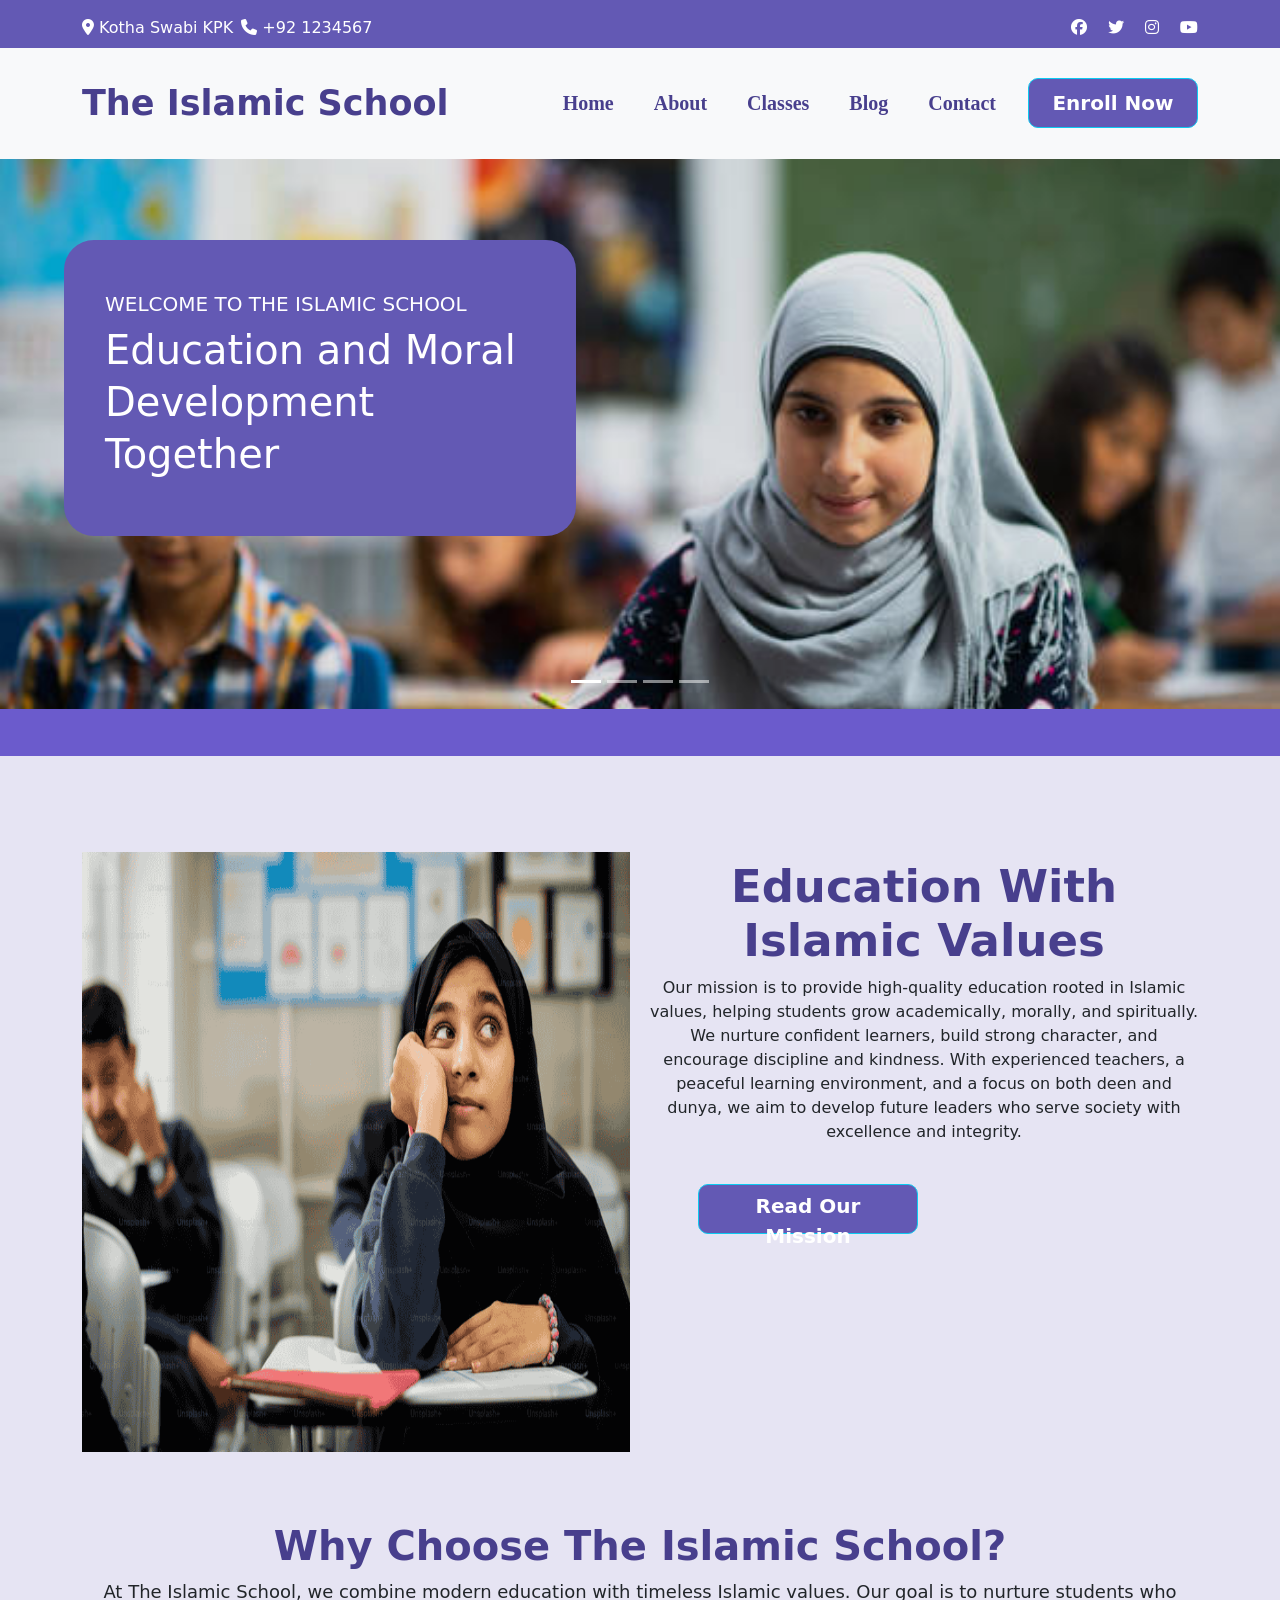
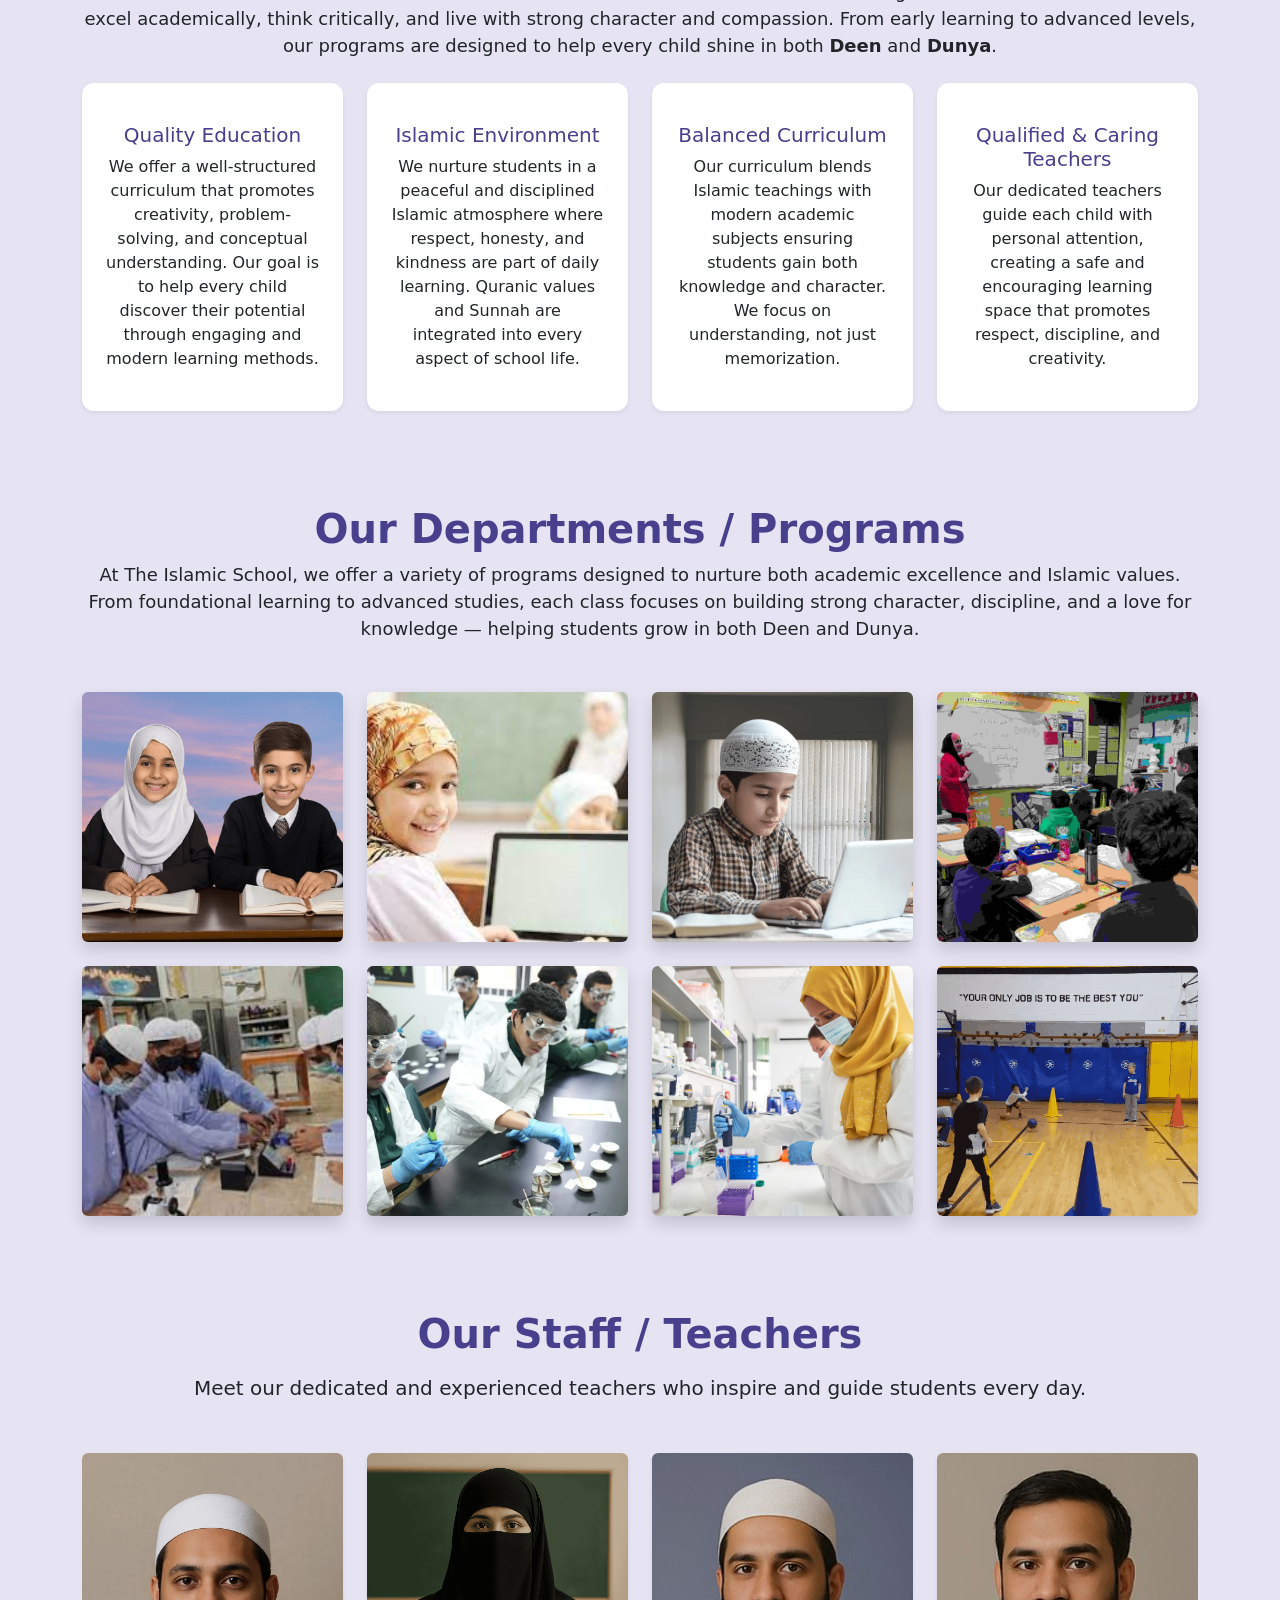
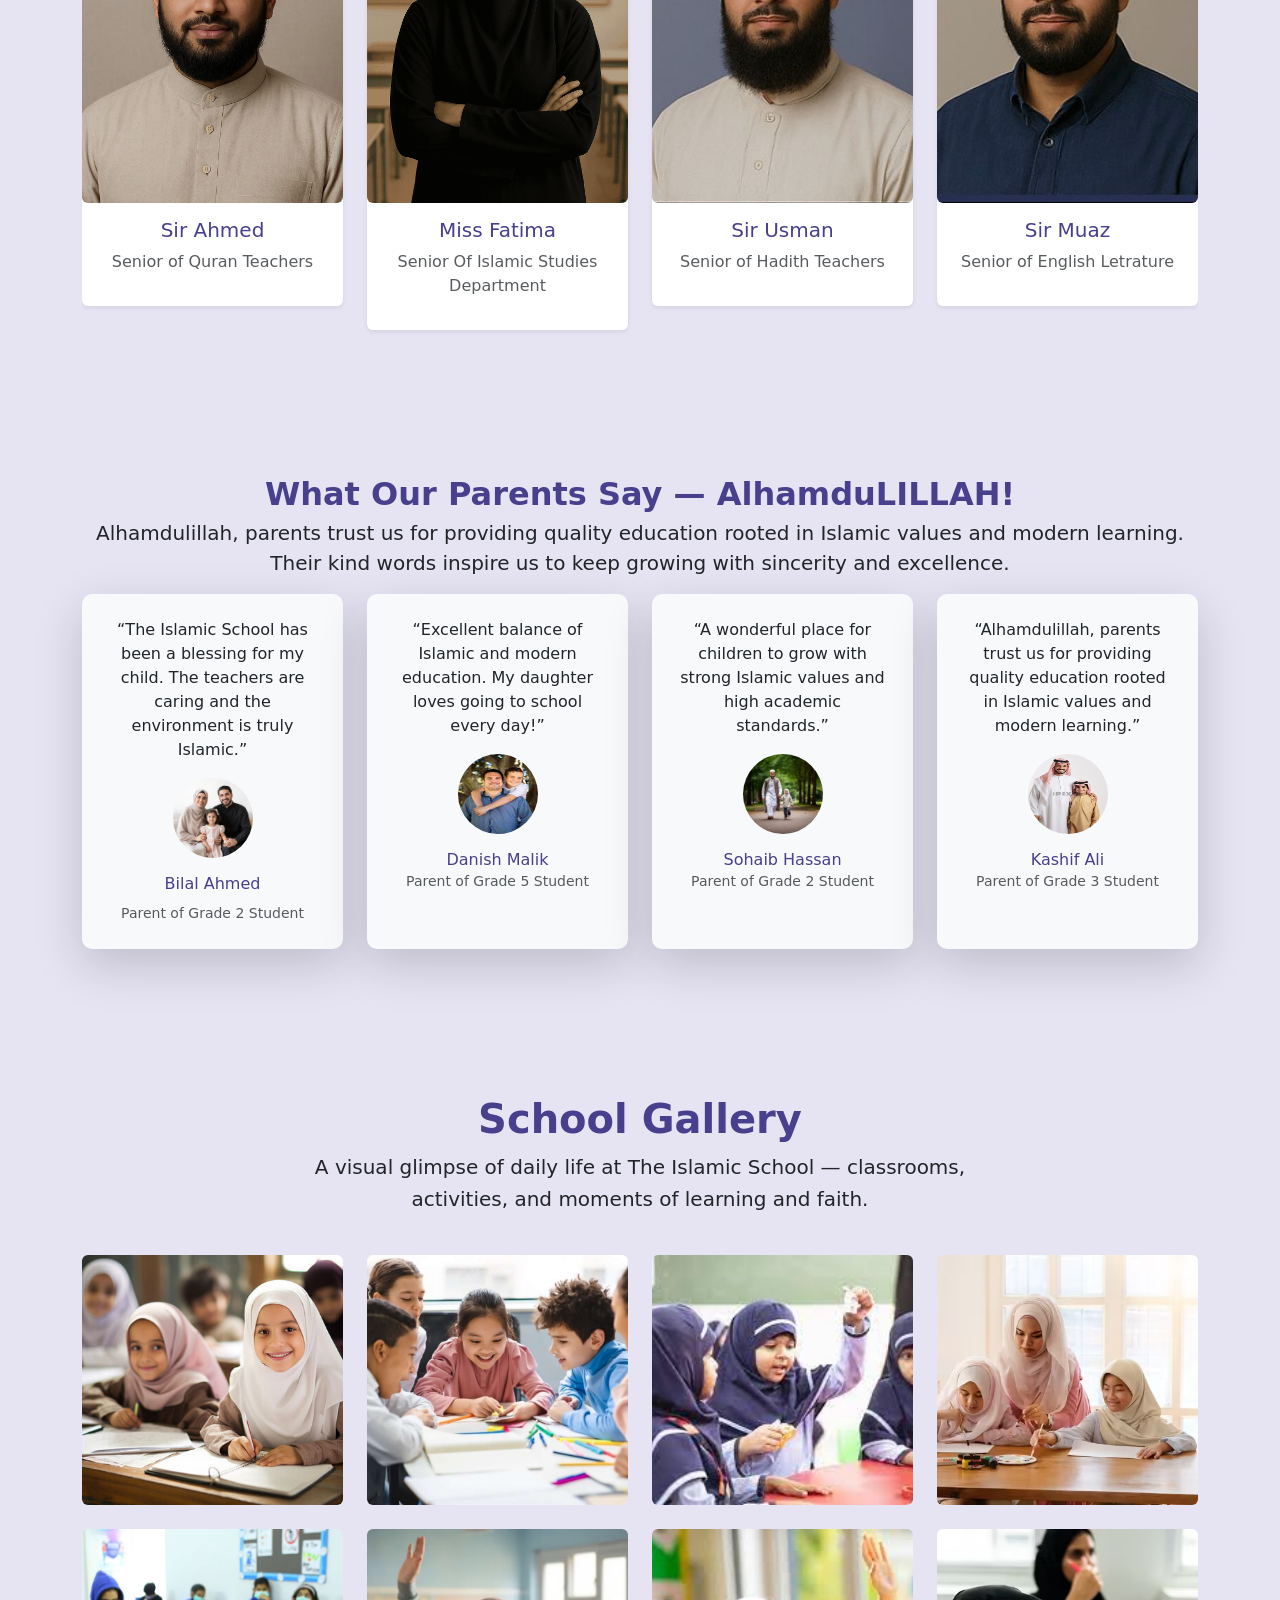
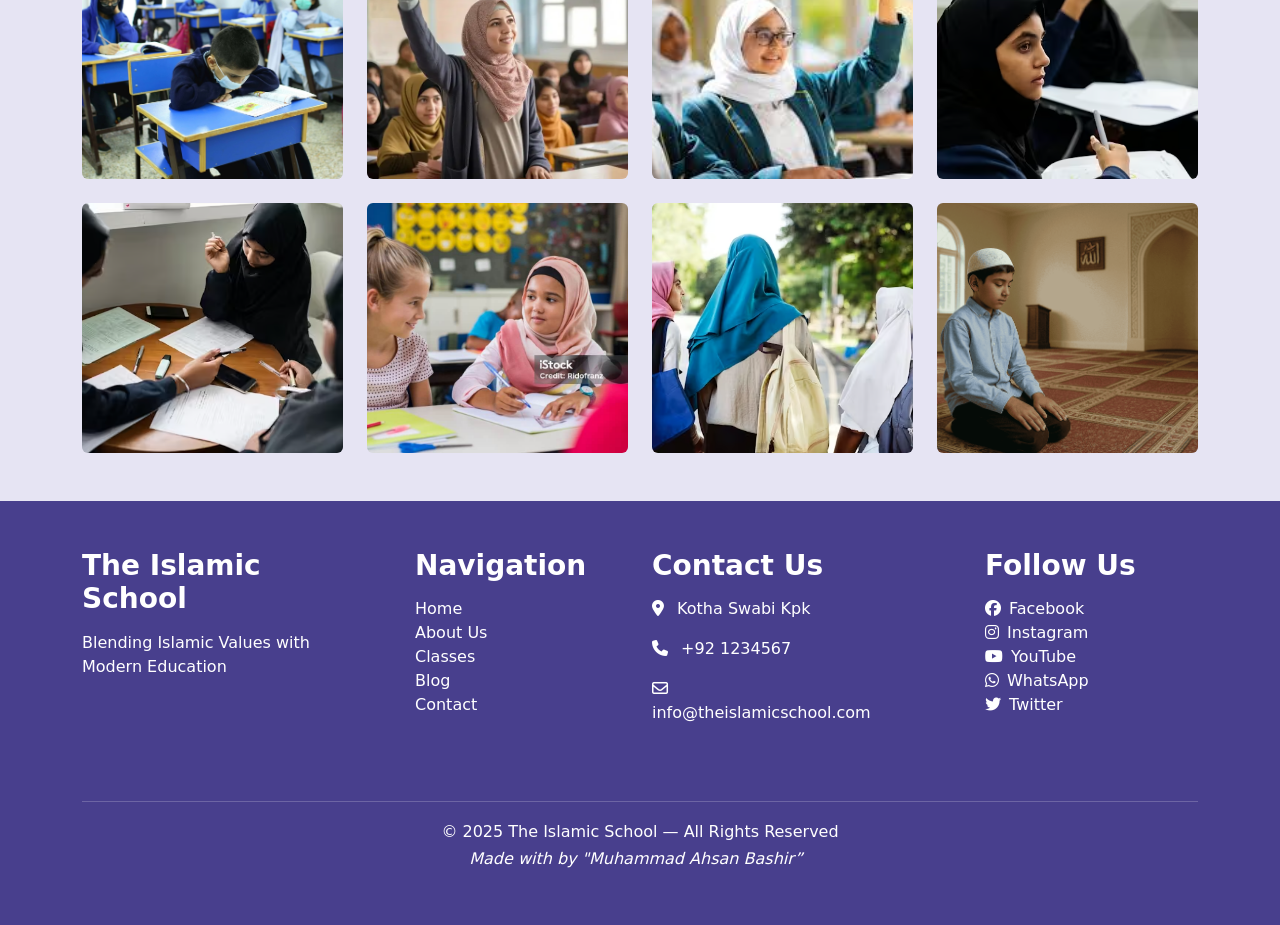
==== commit 9283f21d: "Add files via upload" ====
--- a/index.html
+++ b/index.html
@@ -3,7 +3,7 @@
 <head>
     <meta charset="UTF-8">
     <meta name="viewport" content="width=device-width, initial-scale=1.0">
-    <title>Document</title>
+    <title>The Islamic School</title>
     <link href="https://fonts.googleapis.com/css2?family=Amiri:wght@700&family=Concert+One&display=swap" rel="stylesheet">
 
      <link rel="stylesheet" href="https://cdnjs.cloudflare.com/ajax/libs/font-awesome/6.5.0/css/all.min.css">
@@ -130,7 +130,7 @@
             </div>
         <div class="our-mission expand-lg"> 
           <h2 class="heading pt-2 px-4 fw-900 text-center" >Education With Islamic Values</h2>
-          <h6 class="text-center text-dark">Our mission is to provide high-quality education rooted in Islamic values, helping students grow academically, morally, and spiritually. We nurture confident learners, build strong character, and encourage discipline and kindness. With experienced teachers, a peaceful learning environment, and a focus on both deen and dunya, we aim to develop future leaders who serve society with excellence and integrity.</h6>
+          <p class="text-center text-dark ">Our mission is to provide high-quality education rooted in Islamic values, helping students grow academically, morally, and spiritually. We nurture confident learners, build strong character, and encourage discipline and kindness. With experienced teachers, a peaceful learning environment, and a focus on both deen and dunya, we aim to develop future leaders who serve society with excellence and integrity.</p>
 
             <button   type="button " class="btn btn-info our-mission-btn btn mt-4 mx-5  ">Read Our Mission</button>
        </div>
@@ -273,7 +273,7 @@
     <teacher-section class="teachers-section py-5 bg-light">
   <div class="container text-center">
     <h2 class=" teacher-title fw-bold mb- fs-1">Our Staff / Teachers</h2>
-      <p class=" teacher-desc text-center fw-500 fs-4 text-dark">Meet our dedicated and experienced teachers who inspire and guide students every day.</p>
+      <p class=" teacher-desc text-center fw-500 fs-5 text-dark">Meet our dedicated and experienced teachers who inspire and guide students every day.</p>
     <div id="teacherCarousel" class="carousel slide carousel-fade" data-bs-ride="carousel" data-bs-interval="3000">
       
     
